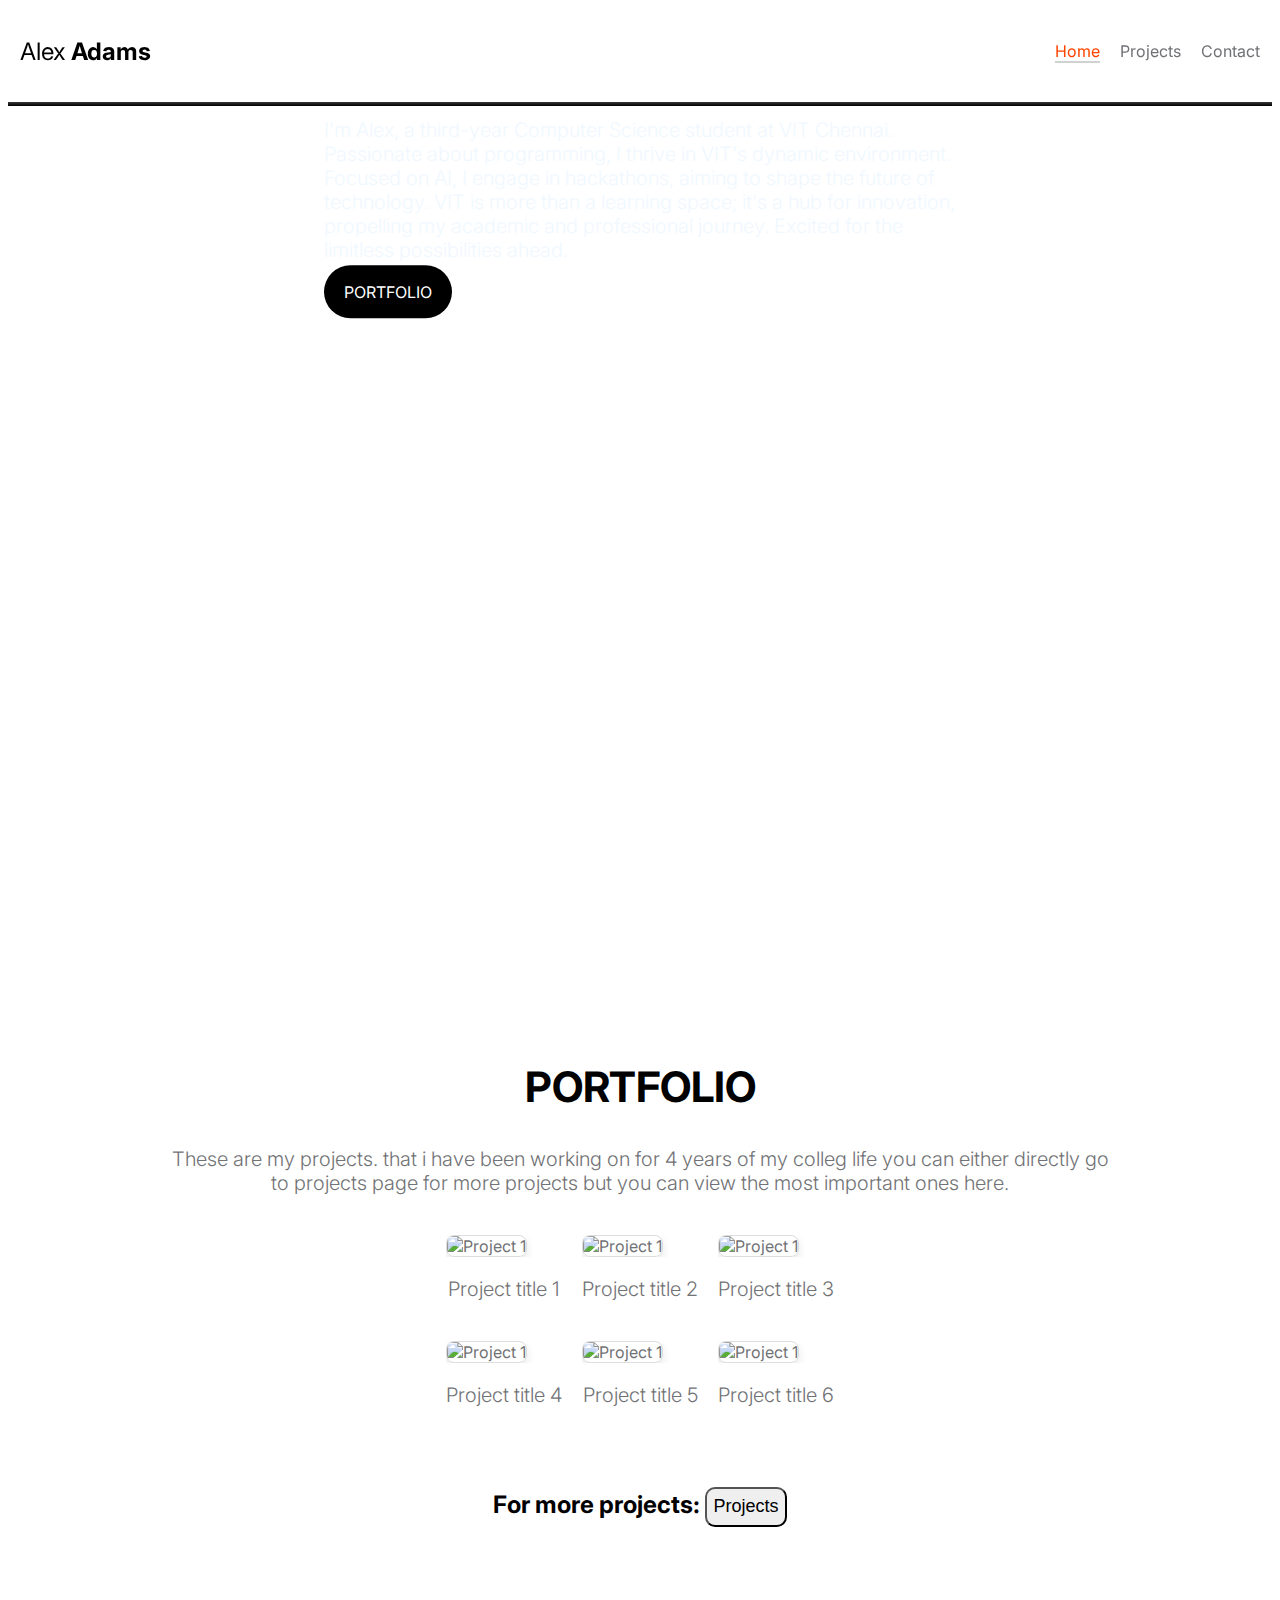
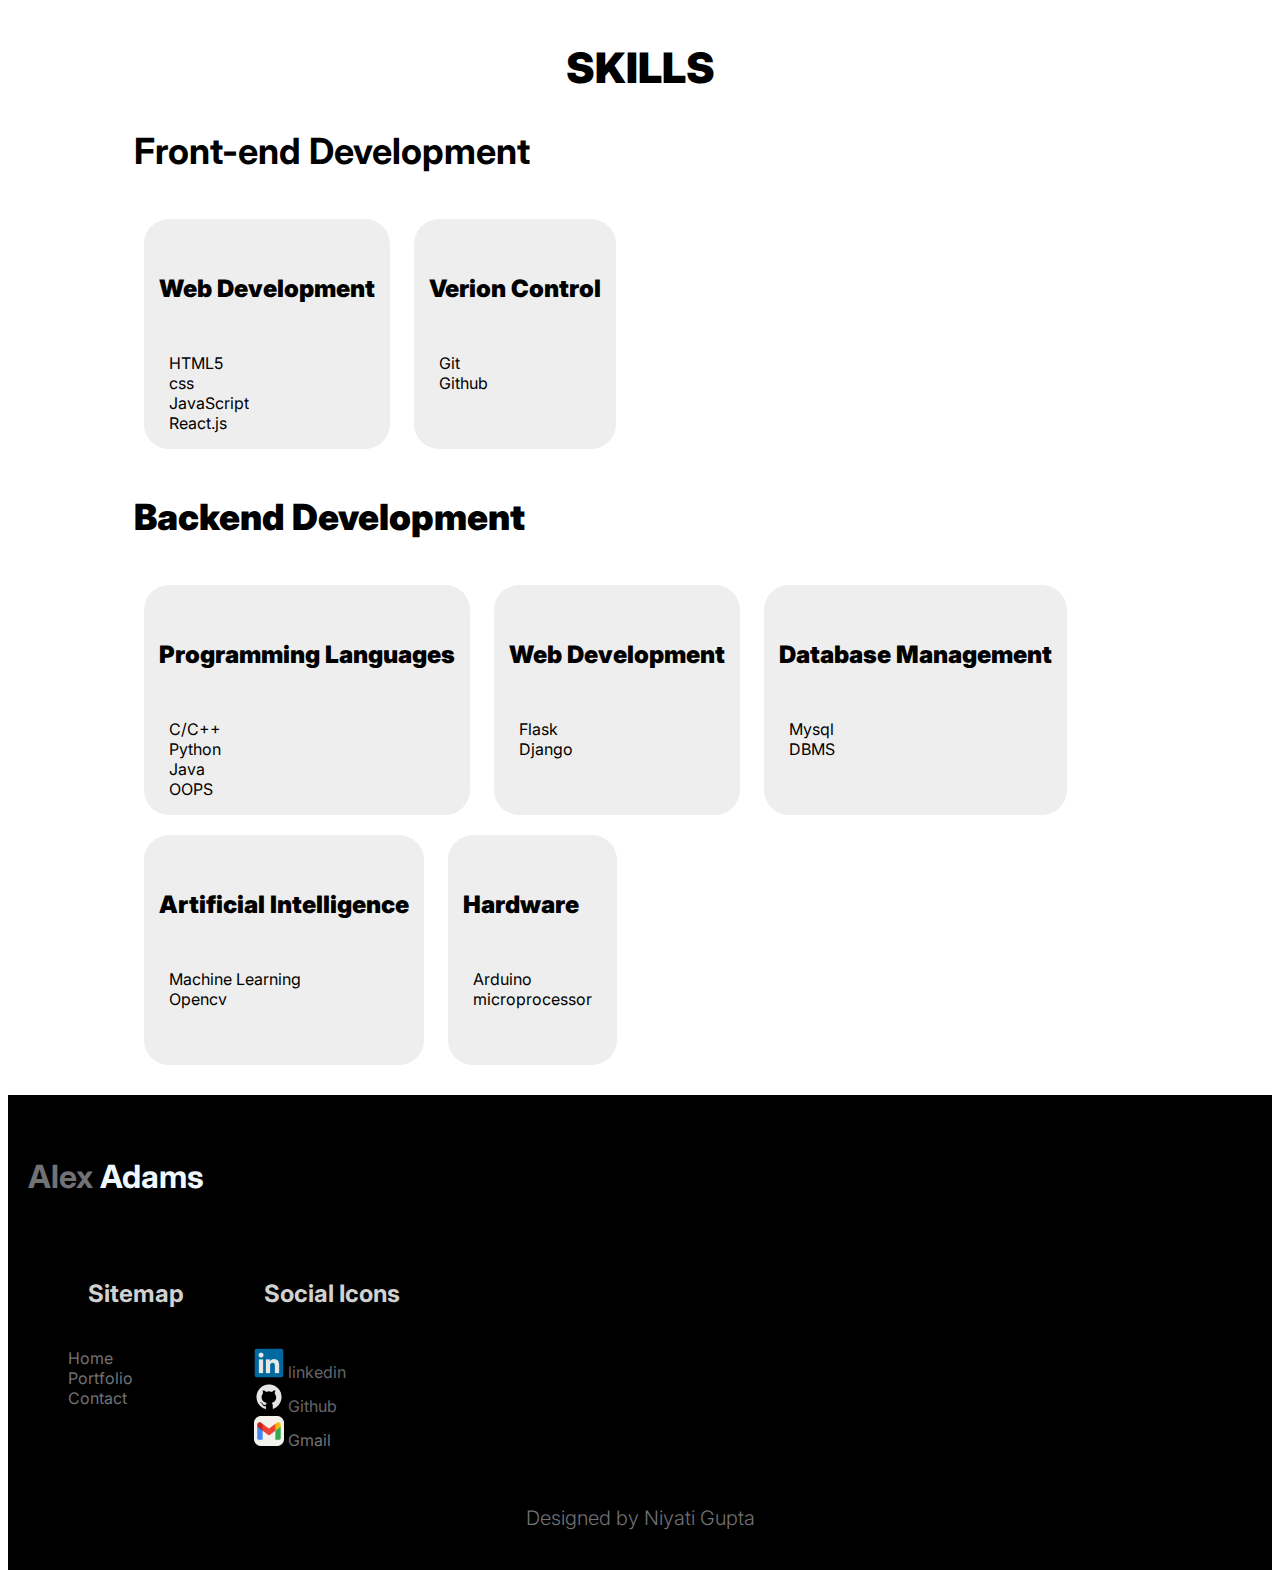
==== index.html @ f6e76a6d "added files" ====
<!doctype html>
<html lang="en">
    <head>
        <meta charset="utf-8">
        <meta name="viewport" content="width=device-width, initial-scale=1">

        <meta name="description" content="">
        <meta name="author" content="">

        <title>Alex Portfolio</title>

        <link rel="preconnect" href="https://fonts.googleapis.com">

        <link rel="preconnect" href="https://fonts.gstatic.com" crossorigin>

        <link href="https://fonts.googleapis.com/css2?family=Inter:wght@100;300;400;700;900&display=swap" rel="stylesheet">

        <link href="css/styles.css" rel="stylesheet">

    </head>
    
    <body>
    
        <main>

            <nav class="navbar navbar-expand-lg">
                <div class="container">
                <div class="name"  style="font-size: x-large;">
                  <a class="navbar-brand" href="index.html">
                    <strong><span>Alex</span></a> Adams</strong>
                  
                </div>

                  <div class="collapse navbar-collapse" id="navbarNav">
                    <ul class="navbar-nav mx-auto">
                      <li class="nav-item">
                        <a class="nav-link active" href="index.html">Home</a>
                      </li>
                      <li class="nav-item">
                        <a class="nav-link" href="projects.html">Projects</a>
                      </li>
                      <li class="nav-item">
                        <a class="nav-link" href="contact.html">Contact</a>
                      </li>
                    </ul>
                  </div>
                </div>
              </nav>

            <section class="main-pic">   
                <div class="pic-custom">
                    <img src="https://images.unsplash.com/photo-1626785774573-4b799315345d?w=500&auto=format&fit=crop&q=60&ixlib=rb-4.0.3&ixid=M3wxMjA3fDB8MHxzZWFyY2h8Mnx8Z3JhcGhpYyUyMGRlc2lnbnxlbnwwfHwwfHx8MA%3D%3D" class="img-fluid" alt="">

                    <div class="pic-bottom">
                        <div class="container">
                            <div class="row">
                                <div class="col-lg-6 col-10">
                                    <h1 class="pic-title">Hi, I am Alex</h1>

                                    <p class="main-text" style="color: aliceblue;"> I'm Alex, a third-year Computer Science student at VIT Chennai. Passionate about programming, I thrive in VIT's dynamic environment. Focused on AI, I engage in hackathons, aiming to shape the future of technology. VIT is more than a learning space; it's a hub for innovation, propelling my academic and professional journey. Excited for the limitless possibilities ahead.</p>

                                    <a href="projects.html" class="btn custom-btn">portfolio</a>
                                </div>
                            </div>
                        </div>
                    </div>
                </div>
            </section>

            
            <section id="projects">
                <div id="section-works" class="section appear clearfix">
                    <div class="container">
        
                        <div class="row mar-bot40">
                            <div class="col-md-offset-3 col-md-6">
                                <div class="section-header">
                                    <h2 class="section-heading">Portfolio</h2>
                                    <p class="project-info">These are my projects. that i have been working on for 4 years of my colleg life you can either directly go <br>to projects page for more projects but you can view the most important ones here. </p>
                                </div>
                            </div>
                        </div>
        
                        <div id="portfolio-container">
                            <div id="portfolio" class="project-container">
                                <div class="project-big-tile">
                                    <div class="project-tile">
                                        <a href="#">
                                        <img src="https://images.unsplash.com/photo-1452860606245-08befc0ff44b?w=500&auto=format&fit=crop&q=60&ixlib=rb-4.0.3&ixid=M3wxMjA3fDB8MHxzZWFyY2h8MTl8fHByb2plY3R8ZW58MHx8MHx8fDA%3D" alt="Project 1">
                                    </a>
                                    </div>
                                    <p class="project-title">Project title 1 </p>
                                </div>

                                <div class="project-big-tile">
                                    <div class="project-tile">
                                        <a href="#">
                                            <img src="https://images.unsplash.com/photo-1522542550221-31fd19575a2d?w=500&auto=format&fit=crop&q=60&ixlib=rb-4.0.3&ixid=M3wxMjA3fDB8MHxzZWFyY2h8MTZ8fHdlYnNpdGV8ZW58MHx8MHx8fDA%3D" alt="Project 1">
                                        </a>
                                    
                                    </div>
                                    <p class="project-title">Project title 2  </p>
                                </div>

                                <div class="project-big-tile">
                                    <div class="project-tile">
                                        <a href="#">
                                        <img src="https://plus.unsplash.com/premium_photo-1679079456083-9f288e224e96?w=500&auto=format&fit=crop&q=60&ixlib=rb-4.0.3&ixid=M3wxMjA3fDB8MHxzZWFyY2h8OXx8d2Vic2l0ZXxlbnwwfHwwfHx8MA%3D%3D" alt="Project 1">
                                    
                                        </a>
                                    </div>
                                    <p class="project-title">Project title 3  </p>
                                </div>

                                <div class="project-big-tile">
                                    <div class="project-tile">
                                        <a href="#">
                                        <img src="https://images.unsplash.com/photo-1573867639040-6dd25fa5f597?w=500&auto=format&fit=crop&q=60&ixlib=rb-4.0.3&ixid=M3wxMjA3fDB8MHxzZWFyY2h8MTh8fHdlYnNpdGV8ZW58MHx8MHx8fDA%3D" alt="Project 1">
                                    </a>
                                    </div>
                                    <p class="project-title">Project title 4 </p>
                                </div>

                                <div class="project-big-tile">
                                    <div class="project-tile">
                                        <a href="#">
                                        <img src="https://images.unsplash.com/photo-1472289065668-ce650ac443d2?w=500&auto=format&fit=crop&q=60&ixlib=rb-4.0.3&ixid=M3wxMjA3fDB8MHxzZWFyY2h8NHx8Z2FtaW5nJTIwd2Vic2l0ZXxlbnwwfHwwfHx8MA%3D%3D" alt="Project 1">
                                    </a>
                                    </div>
                                    <p class="project-title">Project title 5 </p>
                                </div>

                                <div class="project-big-tile">
                                    <div class="project-tile">
                                        <a href="#">
                                        <img src="https://images.unsplash.com/photo-1507120410856-1f35574c3b45?w=500&auto=format&fit=crop&q=60&ixlib=rb-4.0.3&ixid=M3wxMjA3fDB8MHxzZWFyY2h8OHx8Z2FtaW5nJTIwd2Vic2l0ZXxlbnwwfHwwfHx8MA%3D%3D" alt="Project 1">
                                    </a>
                                    </div>
                                    <p class="project-title">Project title 6 </p>
                                </div>

                                
                            </div>
                        </div>

                        <h5 class="projects-page"> For more projects: 
                            <a href="projects.html" class="projects-button"><button>Projects</button> </a>
                        </h5>
        
                    </div>
                </div>
            </section>



            <section id="skills-section">
                <div class="container">
                    <div class="section-title">
                        <h2><b> Skills</b></h2>
                    </div>
                    <div class="break"></div>
                    <h3>Front-end Development</h3>
                    <div class="row">
        
                        <div class="skill-box">
                            <h5><b>Web Development</b></h5>
                            <div class="skill-row">
                                <div class="skill-item">HTML5</div>
                                <div class="skill-item">css</div>
                                <div class="skill-item">JavaScript</div>
                                <div class="skill-item">React.js</div>
                            </div>
                        </div>
                       
        
                        <div class="skill-box">
                            <h5><b>Verion Control</b></h5>
                            <div class="skill-row">
                                <div class="skill-item">Git</div>
                                <div class="skill-item">Github</div>
                            </div>
                        </div>
                    </div>
        
                    
                    <div class="break"></div>
                    <h3><b>Backend Development</b></h3>
                    <div class="row">
        
                        <div class="skill-box">
                            <h5><b>Programming Languages</b></h5>
                            <div class="skill-row">
                                <div class="skill-item">C/C++</div>
                                <div class="skill-item">Python</div>
                                <div class="skill-item">Java</div>
                                <div class="skill-item">OOPS</div>
                            </div>
                        </div>
        
                        <div class="skill-box">
                            <h5><b>Web Development</b></h5>
                            <div class="skill-row">
                                <div class="skill-item">Flask</div>
                                <div class="skill-item">Django</div>
                            </div>
                        </div>
        
                        <div class="skill-box">
                            <h5><b>Database Management</b></h5>
                            <div class="skill-row">
                                <div class="skill-item">Mysql</div>
                                <div class="skill-item">DBMS</div>
                            </div>
                        </div>	

                        <div class="skill-box">
                            <h5><b>Artificial Intelligence</b></h5>
                            <div class="skill-row">
                                <div class="skill-item">Machine Learning</div>
                                <div class="skill-item">Opencv</div>
                            </div>
                        </div>	

                        <div class="skill-box">
                            <h5><b>Hardware</b></h5>
                            <div class="skill-row">
                                <div class="skill-item">Arduino</div>
                                <div class="skill-item">microprocessor </div>
                            </div>
                        </div>	

                    </div>

                    
        
    
            </section>

        </main>

        <footer id="main-footer">
            
            <h4 class="design-name" style="color: aliceblue;"><a href="index.html">Alex</a> Adams</h4>
                    
            <div id="footer">
                
                <div class="c1">
                    
                    <div class="sitemap">

                        <ul class="items" style="list-style: none;">
                            <h5 class="name">Sitemap</h5>
                            <li class="footer-item"><a href="index.html" class="footer-menu-link">Home</a></li>

                            <li class="footer-item"><a href="projects.html" class="footer-menu-link">Portfolio</a></li>

                            <li class="footer-item"><a href="contact.html" class="footer-menu-link">Contact</a></li>
                        </ul>

                    </div>

                    <div class="links">
                        <ul class="icons">
                            <h5 class="name">Social Icons</h5>

                            <li><a href="https://www.linkedin.com/in/niyati-gupta-951a6a243/" class="linkedin">
                                <img src="images/devicon_linkedin.png" alt="linkedin">  linkedin
                                </a></li>

                            <li><a href="https://github.com/Elysian4" class="github">
                                <img src="images/Frame 7.png" alt="github">  Github
                            </a></li>

                            <li><a href="mailto:niyati.4gupta@gmail.com" class="gmail">
                                <img src="images/skill-icons_gmail-light.png" alt="gmail">  Gmail
                            </a></li>
                        </ul>

                    </div>

                </div>

                

            </div>
            <div class="c2">

                <div class="design">
                    <p class="design-by">Designed by <a href="https://niyati-portfolio4.netlify.app/" target="_blank">Niyati Gupta</a></p>
                </div>

            </div>
        </footer>

        <script src="js/custom.js"></script>

    </body>
</html>
---- css/styles.css ----
/*---------------------------------------
  CUSTOM PROPERTIES ( VARIABLES )             
-----------------------------------------*/
:root {
  --white-color:                #FFFFFF;
  --primary-color:              #FF4400;
  --section-bg-color:           #f0f8ff;
  --dark-color:                 #000000;
  --grey-color:                 #d0d1d1;
  --p-color:                    #717275;

  --body-font-family:           'Inter', sans-serif;

  --h5-font-size:               24px;
  --p-font-size:                20px;
  --copyright-text-font-size:   16px;
  --product-link-font-size:     14px;
  --custom-link-font-size:      12px;

  --font-weight-thin:           100;
  --font-weight-light:          300;
  --font-weight-normal:         400;
  --font-weight-bold:           700;
  --font-weight-black:          900;
}

body,
html {
  height: 100%;
}

html {
  scroll-behavior: smooth;
}

@media screen and (prefers-reduced-motion: reduce) {
  html {
    scroll-behavior: auto;
  }
}

body {
    background: var(--white-color);
    font-family: var(--body-font-family);    
    position: relative;
}

/*---------------------------------------
  TYPOGRAPHY               
-----------------------------------------*/

h2,
h3,
h4,
h5,
h6 {
  color: var(--dark-color);
  line-height: inherit;
}

h1,
h2,
h3,
h4,
h5,
h6 {
  font-weight: var(--font-weight-bold);
}

h1,
h2 {
  font-weight: var(--font-weight-black);
}

h1 {
  font-size: 64px;
  line-height: normal;
}

h2 {
  font-size: 42px;
}

h3 {
  font-size: 36px;
}

h4 {
  font-size: 32px;
}

h5 {
  font-size: 24px;
}

h6 {
  font-size: 20px;
}

p {
  color: var(--p-color);
  font-size: var(--p-font-size);
  font-weight: var(--font-weight-light);
}

a, 
button {
  touch-action: manipulation;
  transition: all 0.3s;
}

a {
  color: var(--p-color);
  text-decoration: none;
}

a:hover {
  color: var(--primary-color);
}

.text-primary {
  color: var(--primary-color) !important;
}

::selection {
  background: var(--primary-color);
  color: var(--white-color);
}


/*---------------------------------------
  CUSTOM BUTTON & ICON              
-----------------------------------------*/
.custom-btn {
  background: var(--dark-color);
  border-radius: 50px;
  color: var(--white-color);
  font-size: var(--copyright-text-font-size);
  text-transform: uppercase;
  padding: 16.50px 20px;
}


.custom-btn:hover,
.main-pic .custom-btn:hover {
  background: var(--primary-color);
  color: var(--white-color);
}


/*---------------------------------------
  DIV SEPARATOR               
-----------------------------------------*/
.div-separator {
  position: relative;
}

.div-separator::before {
  content: "";
  height: 1px;
  background: var(--grey-color);
  display: block;
  width: 100%;
}

.div-separator span {
  position: absolute;
  top: 50%;
  margin-left: -22.5px;
  left: 50%;
  text-align: center;
  background: var(--white-color);
  margin-top: -11px;
  color: var(--dark-color);
  font-weight: var(--font-weight-bold);
  font-size: 14px;
  width: 35px;
  text-transform: uppercase;
}

/*---------------------------------------
  FULL IMAGE               
-----------------------------------------*/
.full-image-img {
  display: block;
  position: absolute;
  z-index: -1;
  right: 0;
  width: 100%;
  bottom: -120px;
  min-width: 650px;
}

@media (min-width: 1600px) {
  .full-image-img {
    bottom: -200px;
  }
}

/*---------------------------------------
  NAVIGATION               
-----------------------------------------*/

.navbar {
  background: var(--white-color);
  position: fixed;
  top: 0;
  right: 0;
  left: 0;
  padding: 25px 0;
  z-index: 2;
  will-change: transform;
  transition: transform 300ms linear;
}

.navbar .container {
  display: flex;
  justify-content: space-between;
  align-items: center;
}

.navbar-brand {
  color: var(--dark-color);
  font-size: 24px;
  font-weight: var(--font-weight-light);
  margin: 0;
  padding: 0;
}

.navbar-nav {
  list-style: none;
  padding: 0;
  display: flex;
  justify-content: center;
  align-items: center;
}

.navbar-nav .nav-item {
  margin-right: 20px;
}

.navbar-nav .nav-link {
  color: var(--p-color);
  font-size: 16px;
  position: relative;
  text-decoration: none;
}

.navbar-nav .nav-link::after {
  position: absolute;
  top: 100%;
  left: 0;
  width: 100%;
  height: 2px;
  background: var(--grey-color);
  content: '';
  opacity: 0;
  transition: opacity 0.3s, transform 0.3s;
  transform: translateY(10px);
}

.navbar-nav .nav-link.active::after, 
.navbar-nav .nav-link:hover::after {
  opacity: 1;
  transform: translateY(0px);
}

.navbar-nav .nav-link.active,
.navbar-nav .nav-link:hover {
  color: var(--primary-color);
}

@media (max-width: 768px) {
  .navbar {
      padding: 20px 0;
  }

  .navbar-nav {
      flex-direction: column;
      align-items: center;
      text-align: center;
  }

  .navbar-nav .nav-item {
      margin-right: 0;
      margin-bottom: 10px;
  }
}

.name{
  padding-left: 20px;
}


/*---------------------------------------
  SITE HEADER              
-----------------------------------------*/
.site-header {
  background-color: var(--section-bg-color);
  position: relative;
  overflow: hidden;
  margin-top: 86px;
}

.site-header.section-padding {
  padding-top: 7rem;
  padding-bottom: 7rem;
}

.site-header.section-padding-img {
  padding-top: 10rem;
  padding-bottom: 10rem;
}

.header-image {
  position: absolute;
  top: 0;
  right: 0;
  width: 50%;
  height: 100%;
  object-fit: cover;
}

.main-text{
  margin-bottom: 20px;

}

/*---------------------------------------
  Main picture             
-----------------------------------------*/
@media (min-width: 992px) {
  .main-pic {
    height: 100vh;
  }
}

.main-pic {
  margin-top: 86px;
}

.pic-title {
  color: var(--white-color);
}

.pic-custom {
  position: relative;
}

.pic-custom img {
  width: 100%;
  object-fit: cover;
}

.pic-bottom {
  background: linear-gradient(to top, var(--dark-color), transparent 90%);
  position: absolute;
  z-index: 2;
  bottom: 0;
  right: 0;
  left: 0;
  width: 100%;
  height: 100%;
}

.pic-bottom .container {
  position: absolute;
  top: 40%;
  left: 50%;
  transform: translate(-50%, -40%);
}



/*---------------------------------------
  SECTION               
-----------------------------------------*/
section {
  content-visibility: auto;
  contain-intrinsic-size: 700px;
}

.section-padding {
  padding-top: 7rem;
  padding-bottom: 7rem;
}

.featured {
  background: var(--section-bg-color);
}


/*---------------------------------------
  CONTACT              
-----------------------------------------*/
.contact-info {
  padding: 40px;
}

.contact-form .form-control {
  border-color: var(--grey-color);
  font-weight: var(--font-weight-normal);
}

.form-floating>label {
  color: var(--grey-color);
  font-weight: var(--font-weight-normal);
}

.contact-form button[type='submit'] {
  background: var(--dark-color);
  border: none;
  border-radius: 100px;
  color: var(--white-color);
  font-weight: var(--font-weight-bold);
  text-transform: uppercase;
  padding: 16px;
}

.contact-form button[type='submit']:hover {
  background: var(--primary-color);
}


/*---------------------------------------
  RESPONSIVE STYLES               
-----------------------------------------*/
@media screen and (max-width: 1200px) {
  h1 {
    font-size: 62px;
  }
}

@media screen and (max-width: 991px) {
  h1 {
    font-size: 42px;
    margin-bottom: 0;
  }

  h2 {
    font-size: 36px;
  }

  h3 {
    font-size: 32px;
  }

  h4 {
    font-size: 28px;
  }

  h5 {
    font-size: 24px;
  }

  h6 {
    font-size: 20px;
  }

  .lead {
    font-size: 16px;
  }

  .navbar-expand-lg .navbar-nav .nav-link {
    margin-top: 1rem;
  }

  .site-header {
    background-position: bottom;
  }

  #cart-modal .modal-header .btn-close {
    margin: 22px 14px;
  }

  .custom-btn {
    font-size: 14px;
    padding: 13.5px 20px;
  }

  .main-pic .custom-btn {
    padding-right: 27px;
    padding-left: 27px;
  }

  .social-login,
  .div-separator {
    width: 75% !important;
  }

  #cart-modal .modal-footer .row {
    width: 100% !important;
  }

  .site-header.section-padding,
  .section-padding {
    padding-top: 4rem;
    padding-bottom: 4rem;
  }

  .site-header-image.section-padding {
    padding-bottom: 0;
  }

  .header-info {
    padding-top: 50px;
    padding-bottom: 100px;
  }

  .header-image {
    position: relative;
    top: auto;
    bottom: 0;
    left: 0;
    width: auto;
    height: auto;
  }


  .modal-header {
    padding-top: 6rem;
    padding-bottom: 2rem;
  }

  .modal-body {
    padding: 2rem;
  }

  #cart-modal .modal-footer {
    padding-right: 0;
    padding-left: 0;
  }

  #cart-modal .modal-body {
    padding: 4rem 2rem 2rem 2rem;
  }

  .full-image-img {
    bottom: 0;
  }
}





/* ------------------------------------------------------------------------------------------------------------- */

.section-header {
  text-align: center;
}

.section-header h2.section-heading {
  text-transform: uppercase;
  font-weight: 700;
}

#projects{
  padding: 40px 0;
}

#portfolio-container {
  display: flex;
  justify-content: center;
  align-items: center;
}

#portfolio {
  display: grid;
  grid-template-columns: repeat(3, 1fr); 
  gap: 20px; 
  max-width: 70vw; 
  padding-bottom: 20px;
}

.project-container img {
  width: 100%;
  height: auto;
  border: 1px solid #ddd;
  border-radius: 8px;
  box-shadow: 0 4px 8px rgba(0, 0, 0, 0.1);
  transition: transform 0.3s ease-out;
}

.project-tile {
  overflow: hidden;
  position: relative;
  transition: transform 0.3s ease-in-out;
}

.project-tile:hover {
  transform: scale(1.06);
}

.project-title{
  text-align: center;
}

.project-info{
  padding-bottom: 20px;
}

.projects-page{
  text-align: center;
}

.projects-button button{
  height: 40px;
  font-size: large;
  border-radius: 10px;
  transition: transform 0.2s ease-in-out;
}

.projects-button button:hover{
  opacity: 80%;
}





/* ------------------SKILLS -----------------*/
/* ----------------------------------------- */


.section-title {
  text-align: center;
  text-transform: uppercase;
  font-weight: 300;
  margin-bottom: 20px;
}

.skill-box {
  display: inline-block;
  margin: 10px;
  vertical-align: top; 
  height: 200px ;
}

@media only screen and (max-width: 767px) {
  .skill-box {
      display: block;
      margin-right: 0;
      margin-bottom: 20px;
  }
}

#skills-section {
  display: flex;
  justify-content: center;
  align-items: center;
  min-height: 100vh; 
  margin-bottom: 20px;
}

#skills-section .container {
  width: 80%;
  max-width: 1200px;
}

.skill-box{
  border-radius: 25px;
  background-color: #eeeeee;
  padding: 15px;
  overflow: auto;
  
}

.skill-row{
  display: inline-block;
  margin: 10px;
  vertical-align: top; 
}

.section-title {
  text-align: center;
}

.section-title {
  text-transform: uppercase;
  font-weight: 300;
}





/*---------------- FOOTER------------------ */
/* ---------------------------------------- */
#main-footer {
  background-color: #000;
  padding: 20px; 
  margin: 0;
}

#footer {
  display: flex;
  flex-wrap: wrap; 
  justify-content: space-between;
}

.c1 {
  display: flex;
  flex-wrap: wrap;
}

.sitemap, .links {
  margin-bottom: 20px; 
  margin-right: 20px;
}

.c2 {
  text-align: center;
  margin-top: 20px; 
}

#footer .name {
  color: #d0d1d1;
}

@media only screen and (max-width: 768px) {
  .c1 {
      flex-direction: column; 
  }

  .sitemap, .links {
      margin-right: 0; 
  }
}


.linkedin,
.github,
.gmail{
  margin-left: 10px;
  transform: transform 0.2s ease-in-out;
}

.linkedin,
.github,
.gmail:hover{
  opacity: 90%;
  transform: scale(1.08);
}
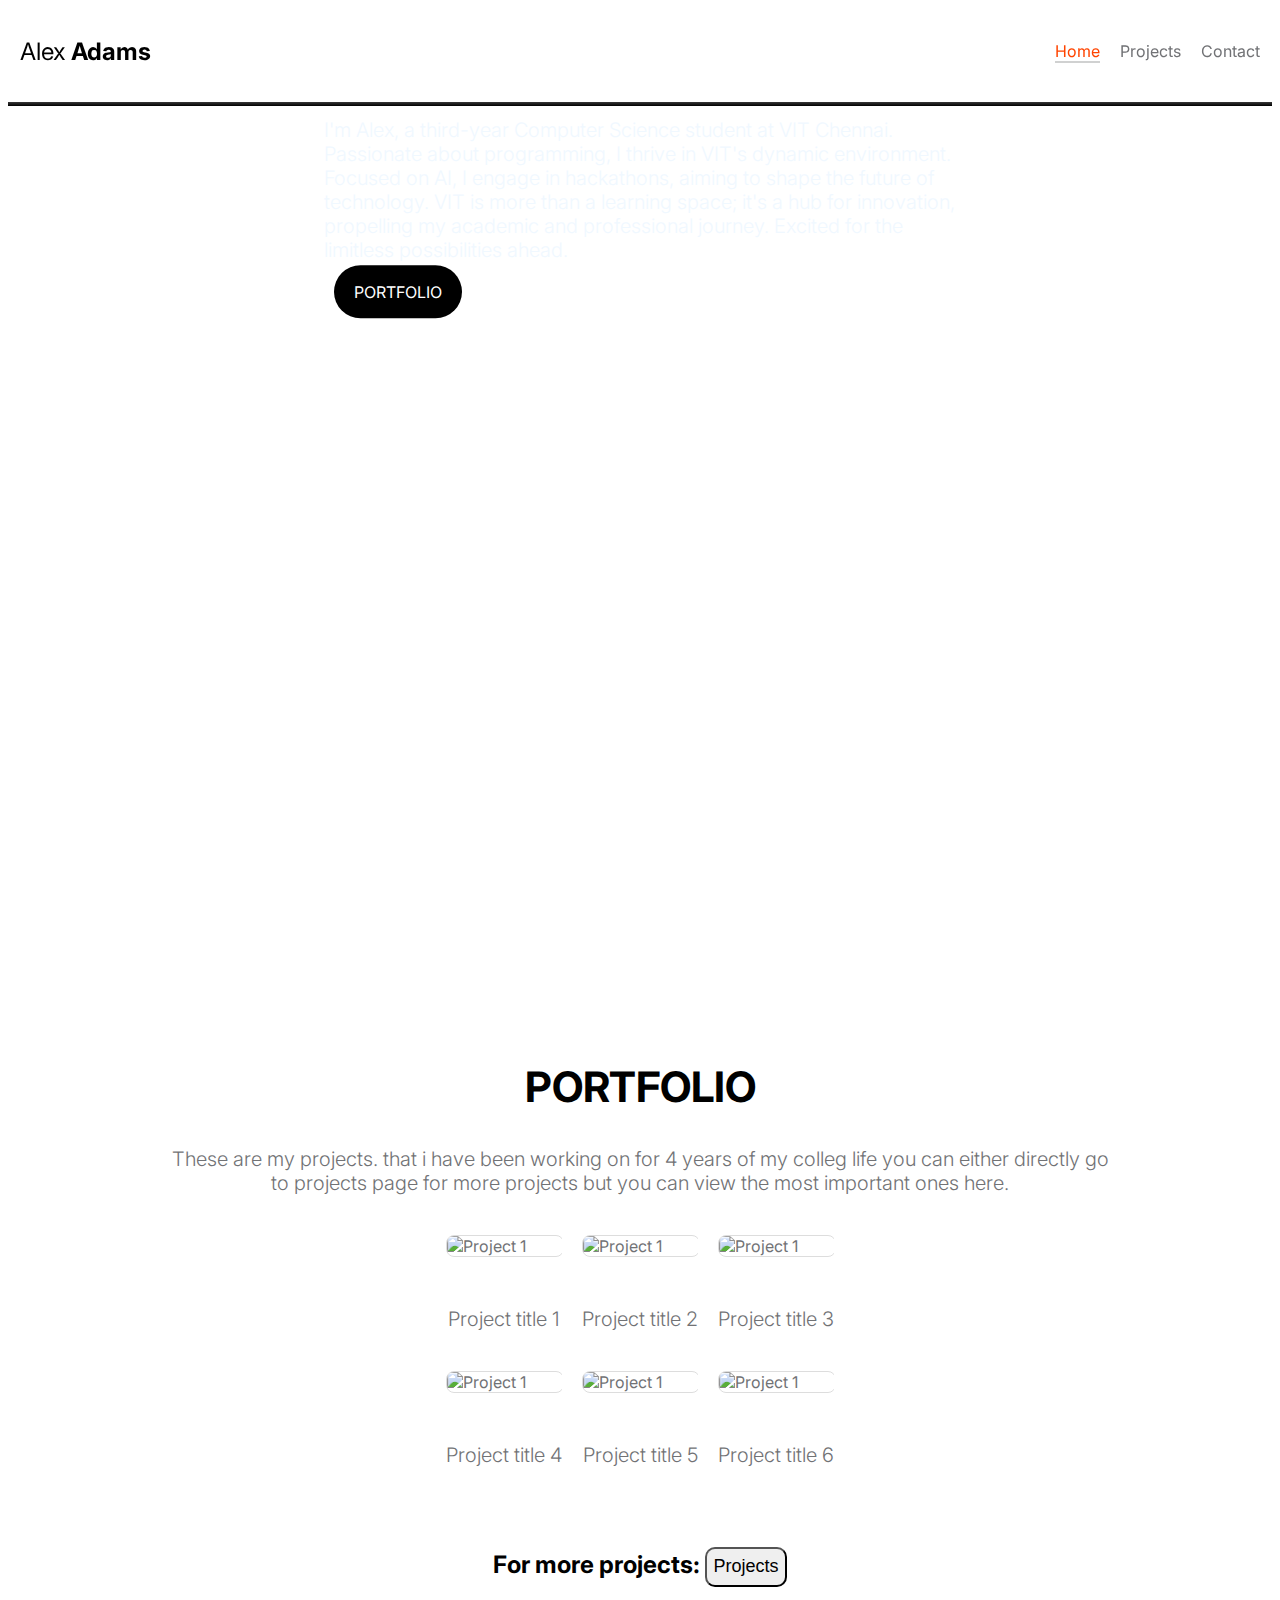
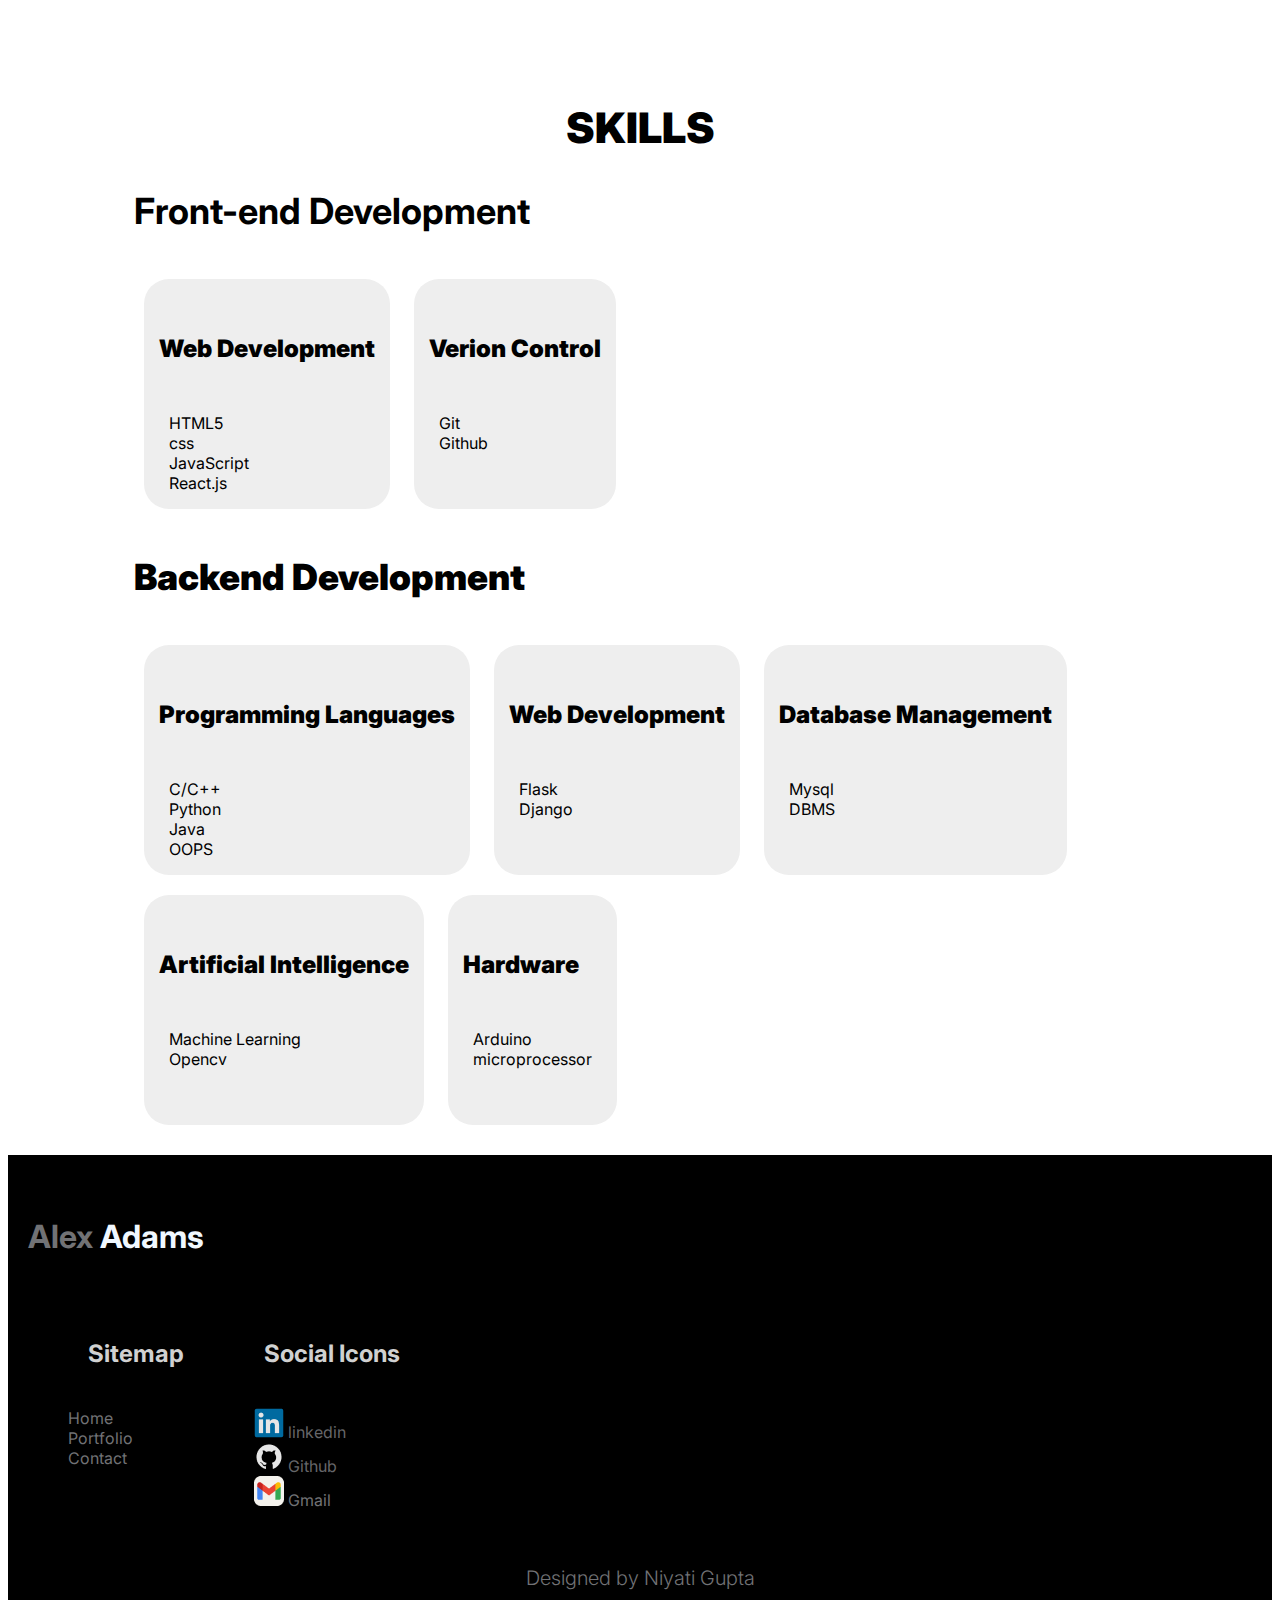
==== commit 6c40af61: "made changes to project page" ====
--- a/index.html
+++ b/index.html
@@ -85,7 +85,7 @@
                             <div id="portfolio" class="project-container">
                                 <div class="project-big-tile">
                                     <div class="project-tile">
-                                        <a href="#">
+                                        <a href="projects.html">
                                         <img src="https://images.unsplash.com/photo-1452860606245-08befc0ff44b?w=500&auto=format&fit=crop&q=60&ixlib=rb-4.0.3&ixid=M3wxMjA3fDB8MHxzZWFyY2h8MTl8fHByb2plY3R8ZW58MHx8MHx8fDA%3D" alt="Project 1">
                                     </a>
                                     </div>
@@ -94,7 +94,7 @@
 
                                 <div class="project-big-tile">
                                     <div class="project-tile">
-                                        <a href="#">
+                                        <a href="projects.html">
                                             <img src="https://images.unsplash.com/photo-1522542550221-31fd19575a2d?w=500&auto=format&fit=crop&q=60&ixlib=rb-4.0.3&ixid=M3wxMjA3fDB8MHxzZWFyY2h8MTZ8fHdlYnNpdGV8ZW58MHx8MHx8fDA%3D" alt="Project 1">
                                         </a>
                                     
@@ -104,7 +104,7 @@
 
                                 <div class="project-big-tile">
                                     <div class="project-tile">
-                                        <a href="#">
+                                        <a href="projects.html">
                                         <img src="https://plus.unsplash.com/premium_photo-1679079456083-9f288e224e96?w=500&auto=format&fit=crop&q=60&ixlib=rb-4.0.3&ixid=M3wxMjA3fDB8MHxzZWFyY2h8OXx8d2Vic2l0ZXxlbnwwfHwwfHx8MA%3D%3D" alt="Project 1">
                                     
                                         </a>
@@ -114,7 +114,7 @@
 
                                 <div class="project-big-tile">
                                     <div class="project-tile">
-                                        <a href="#">
+                                        <a href="projects.html">
                                         <img src="https://images.unsplash.com/photo-1573867639040-6dd25fa5f597?w=500&auto=format&fit=crop&q=60&ixlib=rb-4.0.3&ixid=M3wxMjA3fDB8MHxzZWFyY2h8MTh8fHdlYnNpdGV8ZW58MHx8MHx8fDA%3D" alt="Project 1">
                                     </a>
                                     </div>
@@ -123,7 +123,7 @@
 
                                 <div class="project-big-tile">
                                     <div class="project-tile">
-                                        <a href="#">
+                                        <a href="projects.html">
                                         <img src="https://images.unsplash.com/photo-1472289065668-ce650ac443d2?w=500&auto=format&fit=crop&q=60&ixlib=rb-4.0.3&ixid=M3wxMjA3fDB8MHxzZWFyY2h8NHx8Z2FtaW5nJTIwd2Vic2l0ZXxlbnwwfHwwfHx8MA%3D%3D" alt="Project 1">
                                     </a>
                                     </div>
@@ -132,7 +132,7 @@
 
                                 <div class="project-big-tile">
                                     <div class="project-tile">
-                                        <a href="#">
+                                        <a href="projects.html">
                                         <img src="https://images.unsplash.com/photo-1507120410856-1f35574c3b45?w=500&auto=format&fit=crop&q=60&ixlib=rb-4.0.3&ixid=M3wxMjA3fDB8MHxzZWFyY2h8OHx8Z2FtaW5nJTIwd2Vic2l0ZXxlbnwwfHwwfHx8MA%3D%3D" alt="Project 1">
                                     </a>
                                     </div>
--- a/css/styles.css
+++ b/css/styles.css
@@ -138,6 +138,7 @@
   font-size: var(--copyright-text-font-size);
   text-transform: uppercase;
   padding: 16.50px 20px;
+  margin: 10px;
 }
 
 
@@ -578,18 +579,23 @@
   height: auto;
   border: 1px solid #ddd;
   border-radius: 8px;
-  box-shadow: 0 4px 8px rgba(0, 0, 0, 0.1);
+  /* box-shadow: 0 4px 8px rgba(0, 0, 0, 0.1); */
   transition: transform 0.3s ease-out;
+  display: flex;
 }
 
 .project-tile {
   overflow: hidden;
   position: relative;
+  border-radius: 0 0 10px 10px;
   transition: transform 0.3s ease-in-out;
-}
-
-.project-tile:hover {
+  padding-bottom: 30px;
+}
+
+.project-tile:hover{
+  background-color: #f8f8f8;
   transform: scale(1.06);
+  box-shadow: 0 4px 8px rgba(0, 0, 0, 0.1);
 }
 
 .project-title{
@@ -613,6 +619,22 @@
 
 .projects-button button:hover{
   opacity: 80%;
+}
+
+.project-box{
+  transition: transform 0.3s ease-in-out;
+}
+
+.project-desc{
+  display: none;
+  margin: 15px;
+}
+
+.buttons{
+  margin: 25px;
+  align-items: center;
+  justify-content: center;
+  display: flex;
 }
 
 
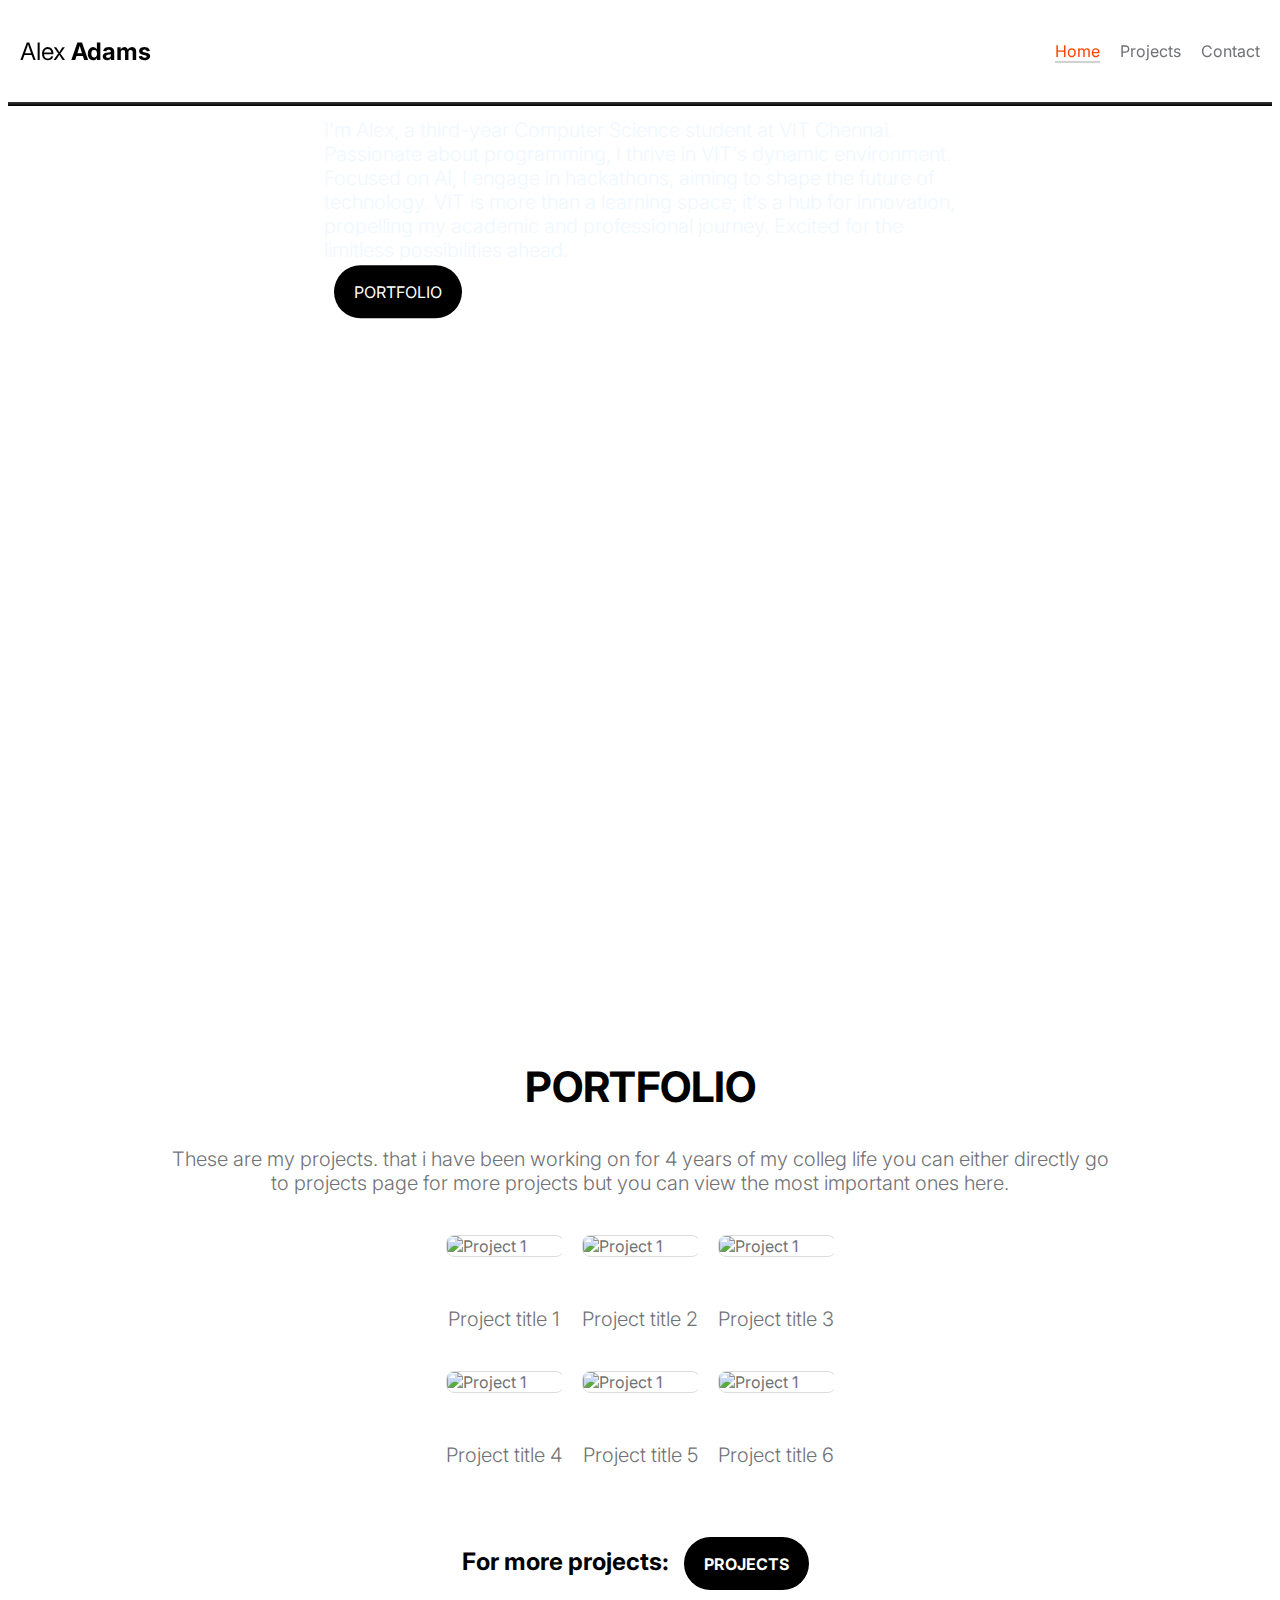
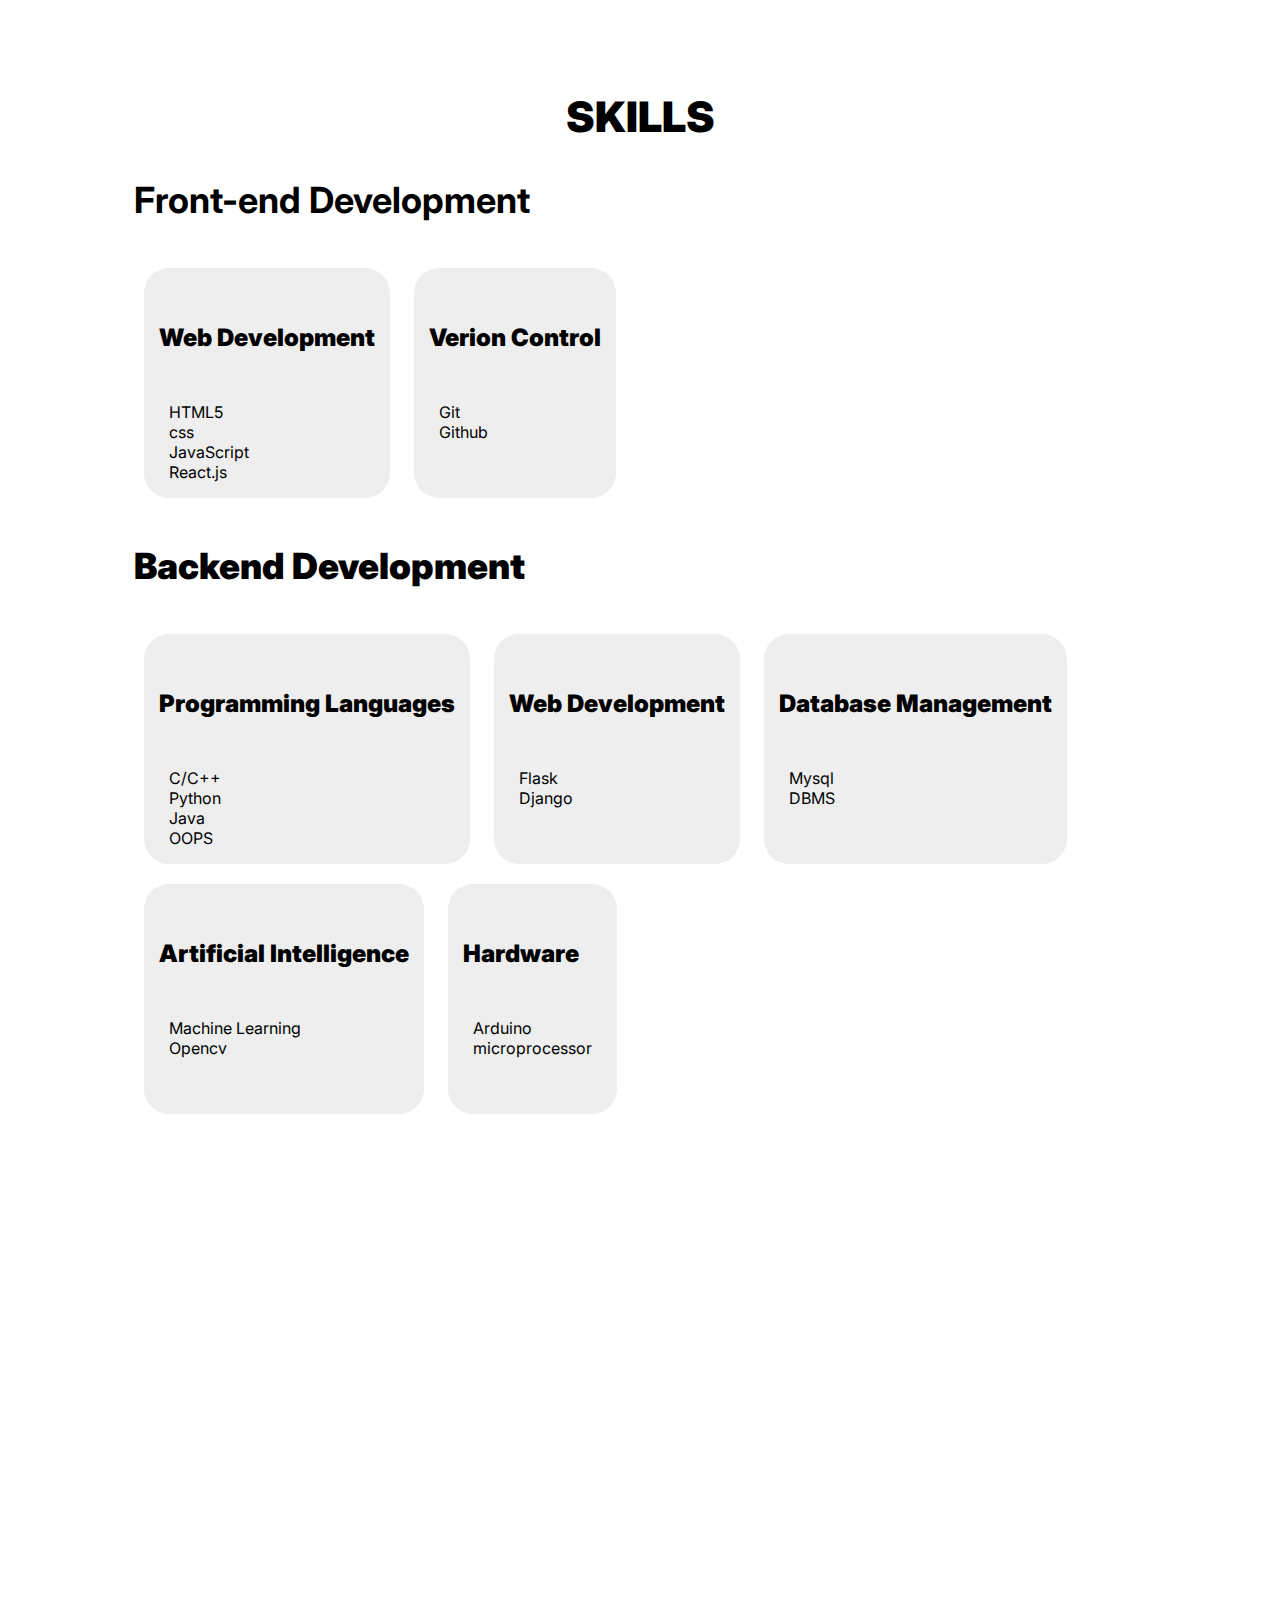
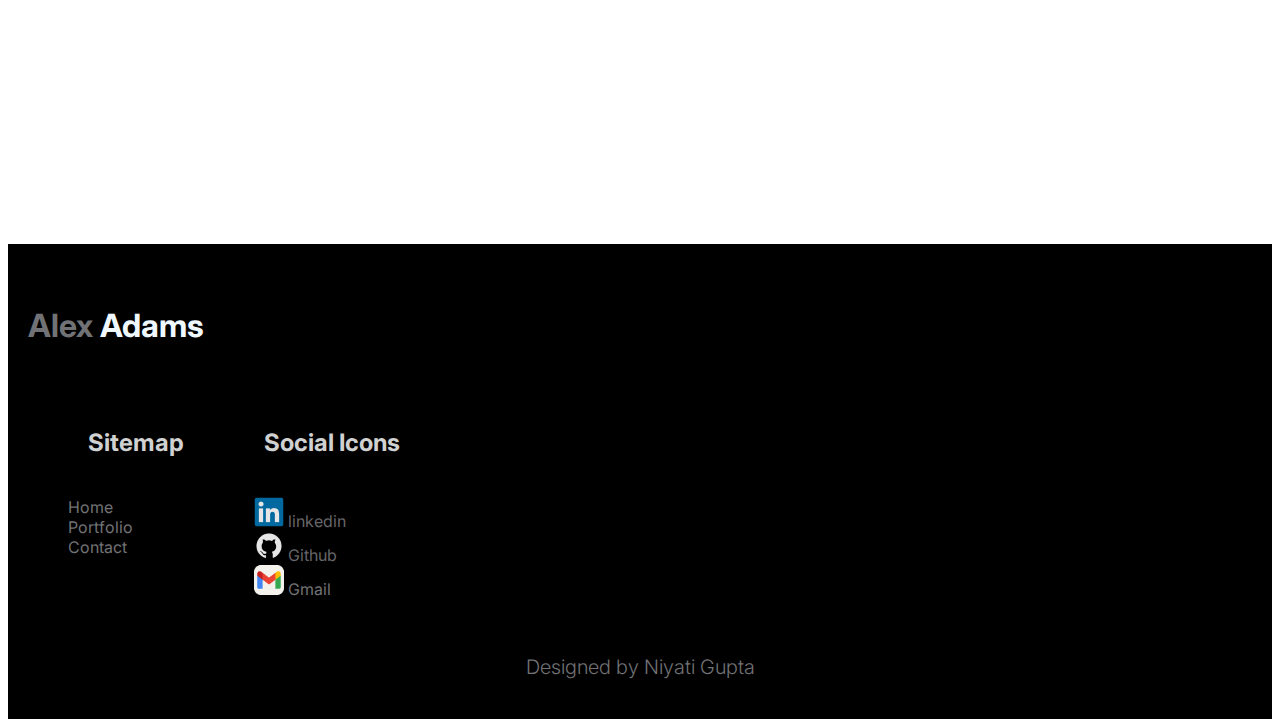
==== commit 5e74b6d2: "added section for contact page" ====
--- a/index.html
+++ b/index.html
@@ -144,7 +144,7 @@
                         </div>
 
                         <h5 class="projects-page"> For more projects: 
-                            <a href="projects.html" class="projects-button"><button>Projects</button> </a>
+                            <a href="projects.html" class="btn custom-btn">Projects</a>
                         </h5>
         
                     </div>
@@ -234,6 +234,14 @@
                     
         
     
+            </section>
+
+
+            <section id="contact-section">
+                <h5 class="projects-page"> Give your feedback: 
+                    <a href="contact.html" class="btn custom-btn">Contact</a>
+                </h5>
+
             </section>
 
         </main>
--- a/css/styles.css
+++ b/css/styles.css
@@ -637,7 +637,21 @@
   display: flex;
 }
 
-
+@media only screen and (max-width: 768px) {
+  #portfolio {
+    grid-template-columns: 1fr;
+    max-width: 100%; 
+  }
+
+  .project-container img {
+    width: 100%;
+    height: auto;
+  }
+
+  .project-tile {
+    border-radius: 8px;
+  }
+}
 
 
 
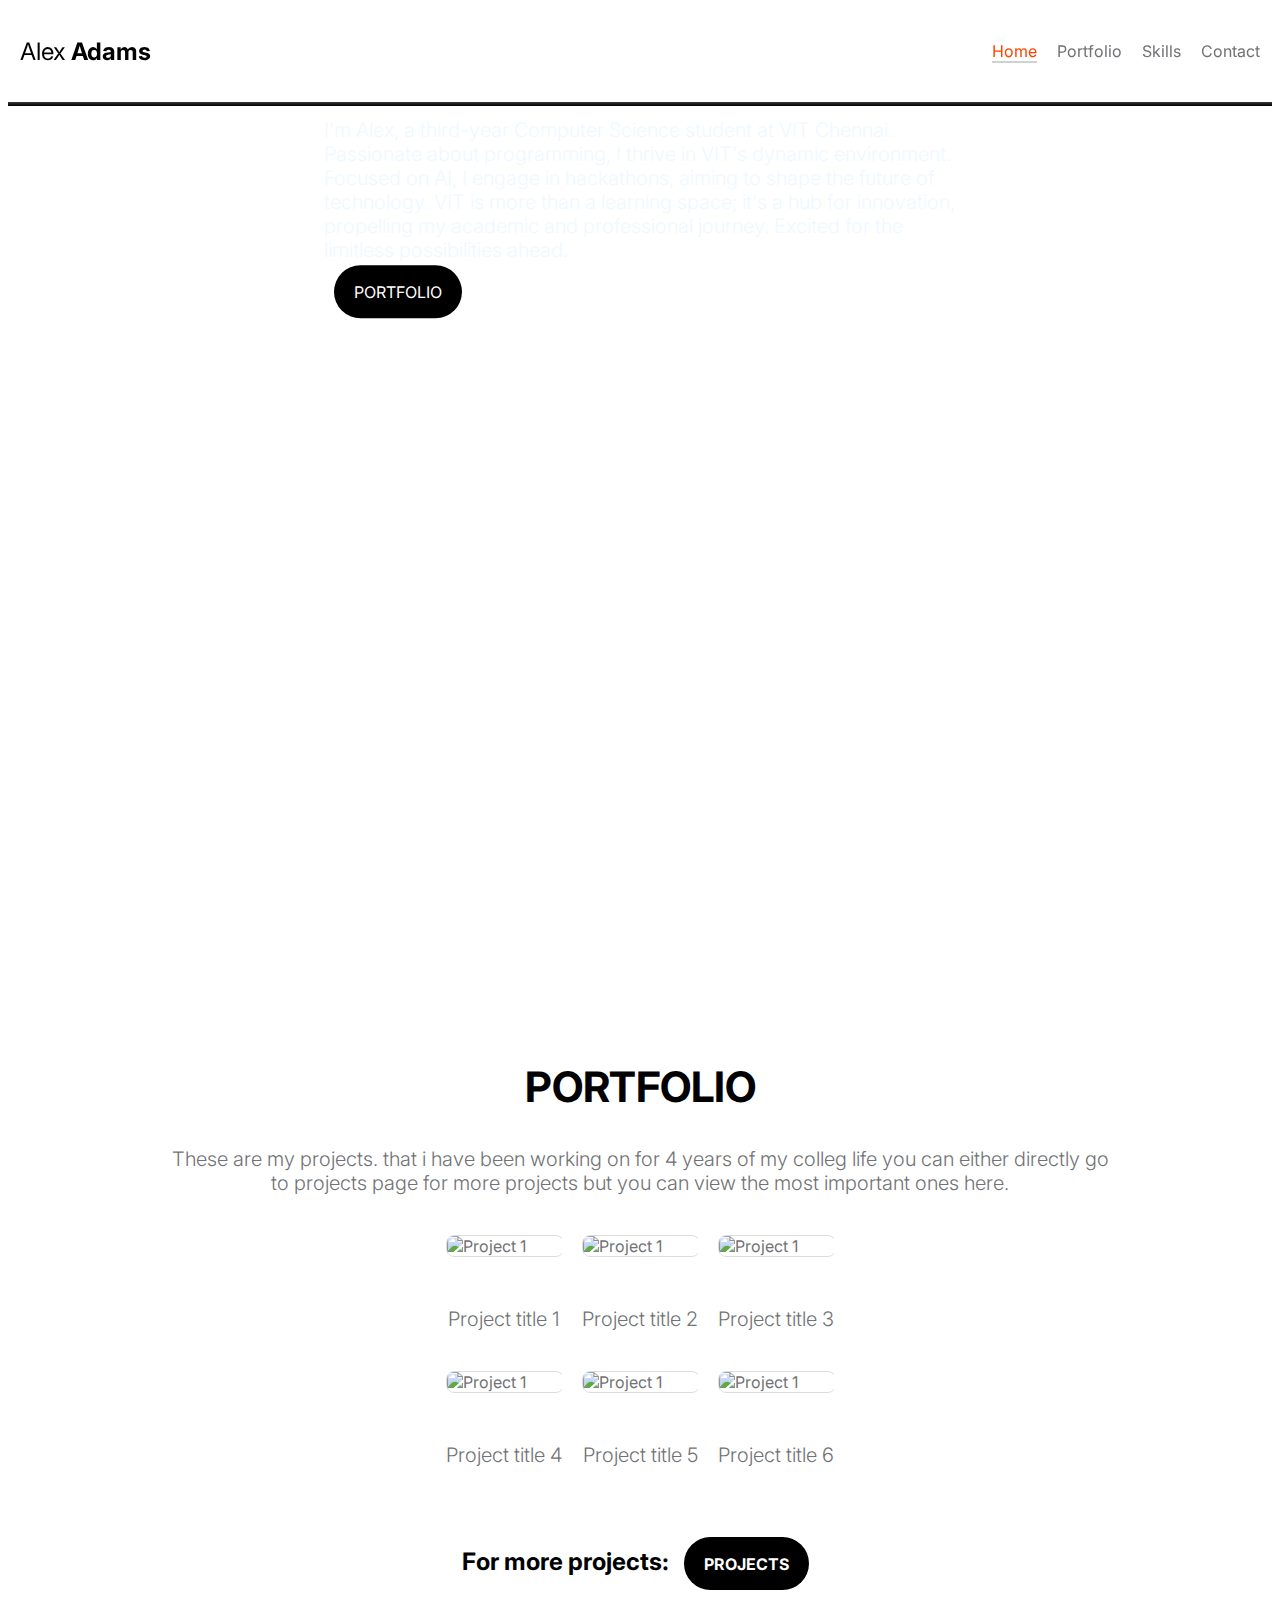
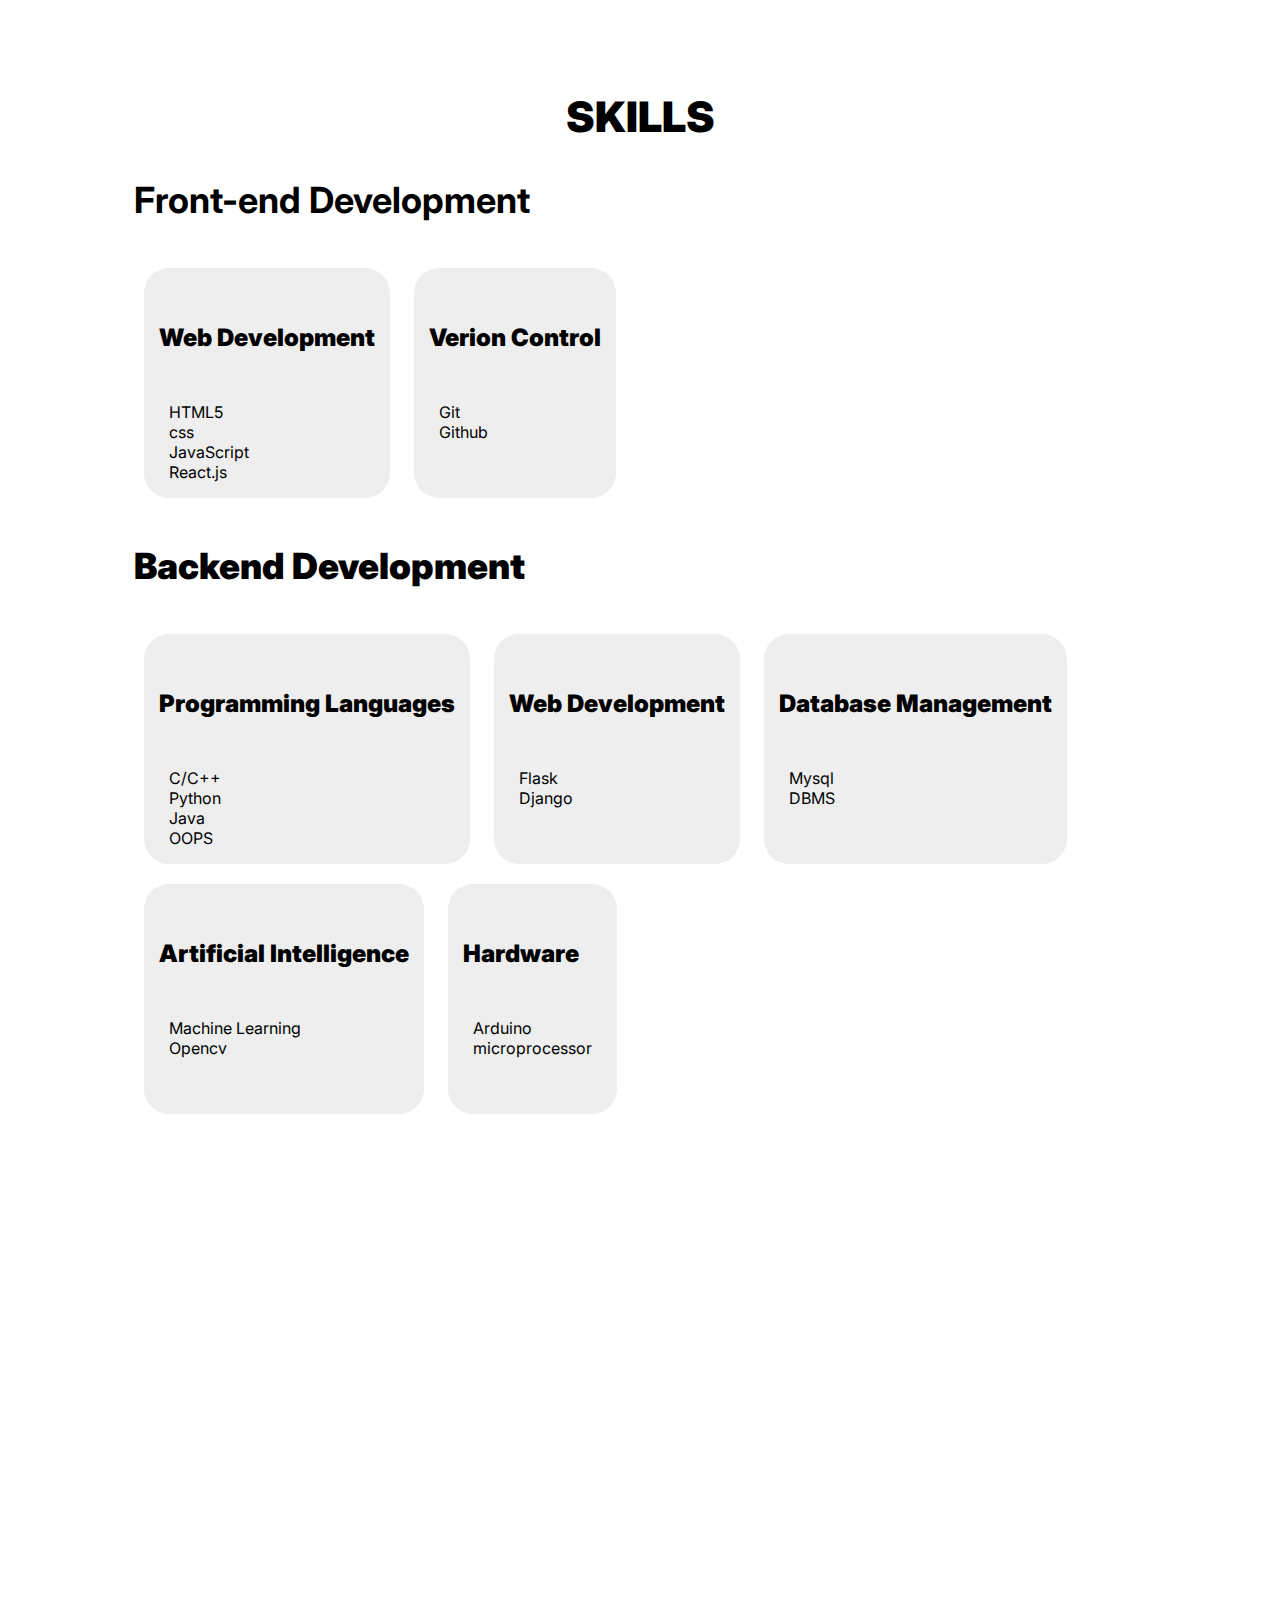
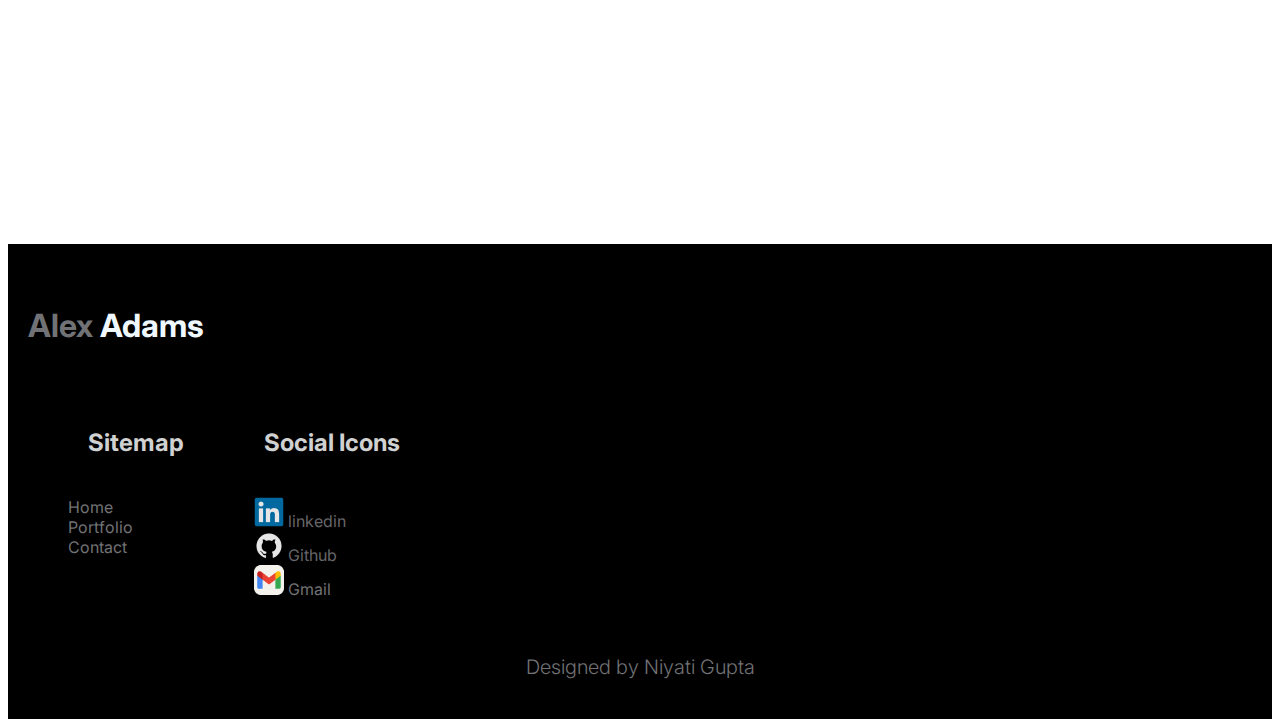
==== commit 4d15194d: "changed the navbar links" ====
--- a/index.html
+++ b/index.html
@@ -34,13 +34,16 @@
                   <div class="collapse navbar-collapse" id="navbarNav">
                     <ul class="navbar-nav mx-auto">
                       <li class="nav-item">
-                        <a class="nav-link active" href="index.html">Home</a>
+                        <a class="nav-link active" href="#">Home</a>
                       </li>
                       <li class="nav-item">
-                        <a class="nav-link" href="projects.html">Projects</a>
+                        <a class="nav-link" href="#projects">Portfolio</a>
                       </li>
                       <li class="nav-item">
-                        <a class="nav-link" href="contact.html">Contact</a>
+                        <a class="nav-link" href="#skills-section">Skills</a>
+                      </li>
+                      <li class="nav-item">
+                        <a class="nav-link" href="#contact-section">Contact</a>
                       </li>
                     </ul>
                   </div>
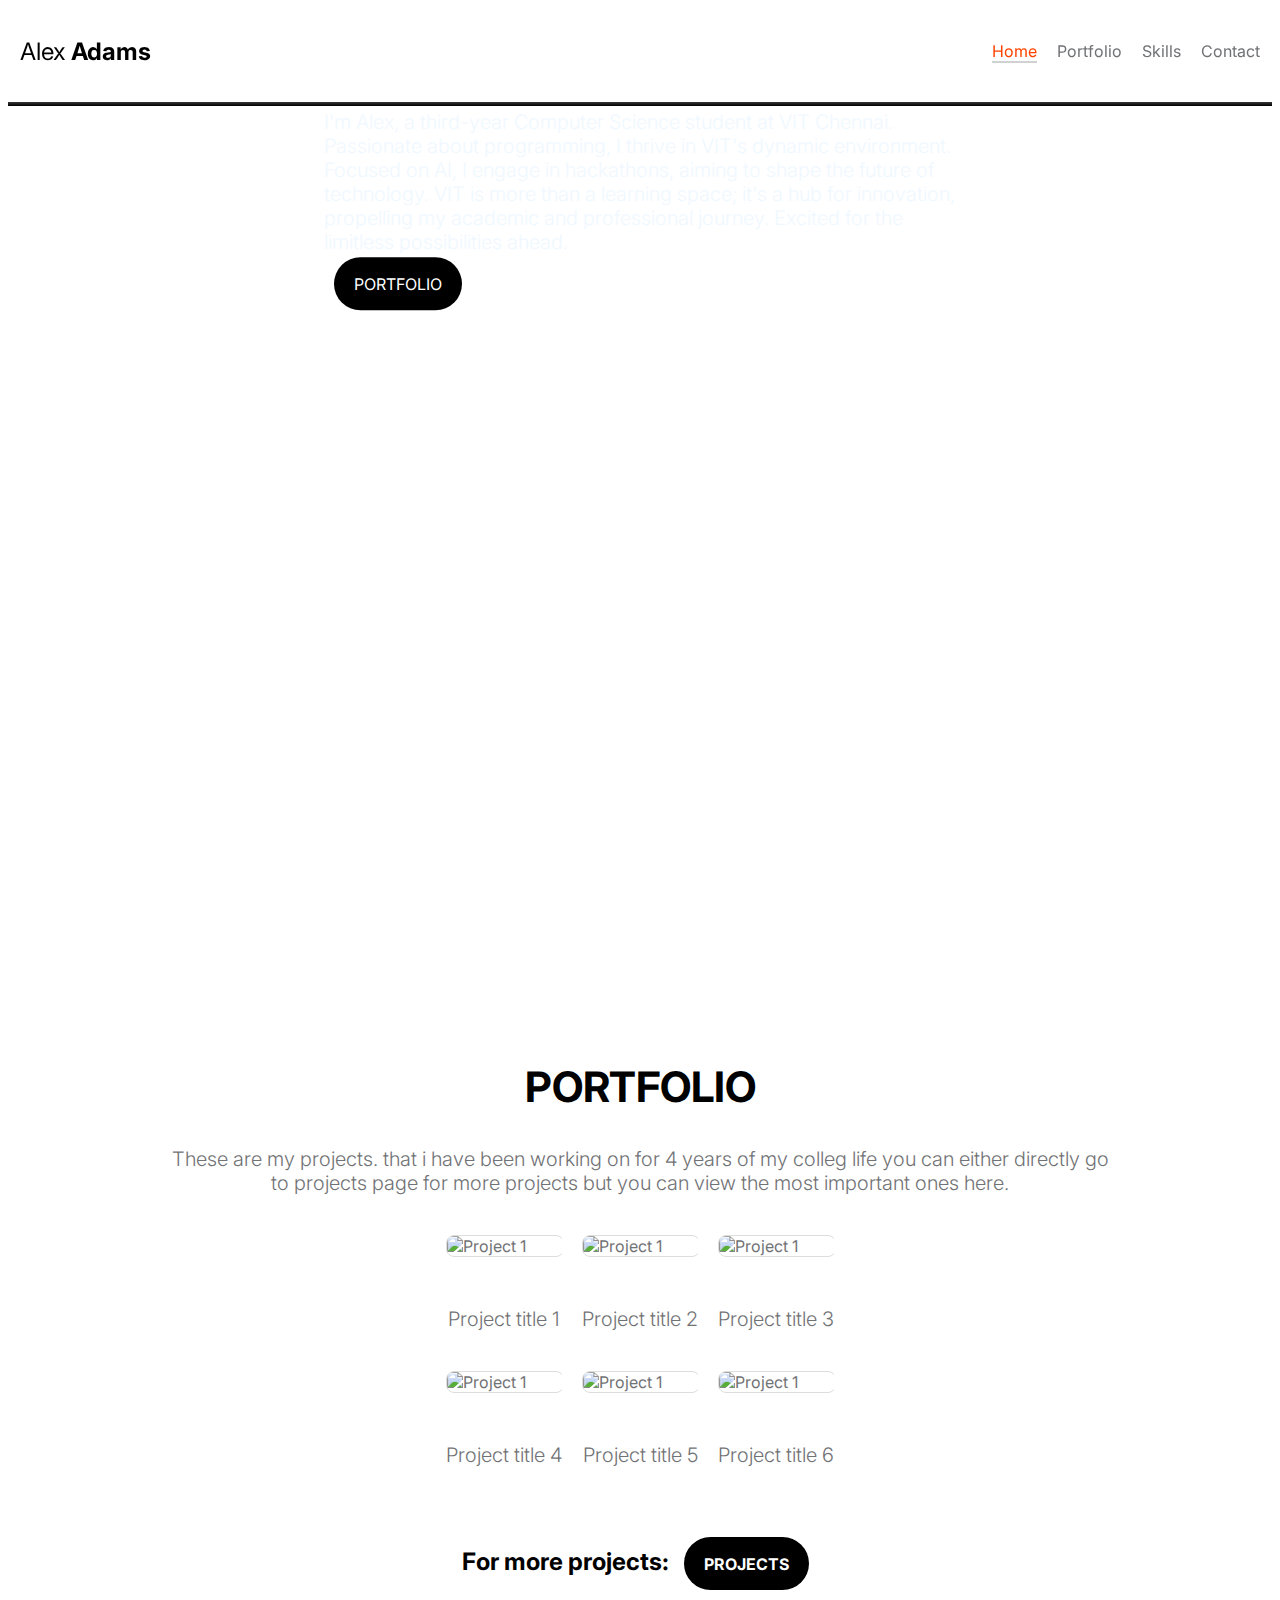
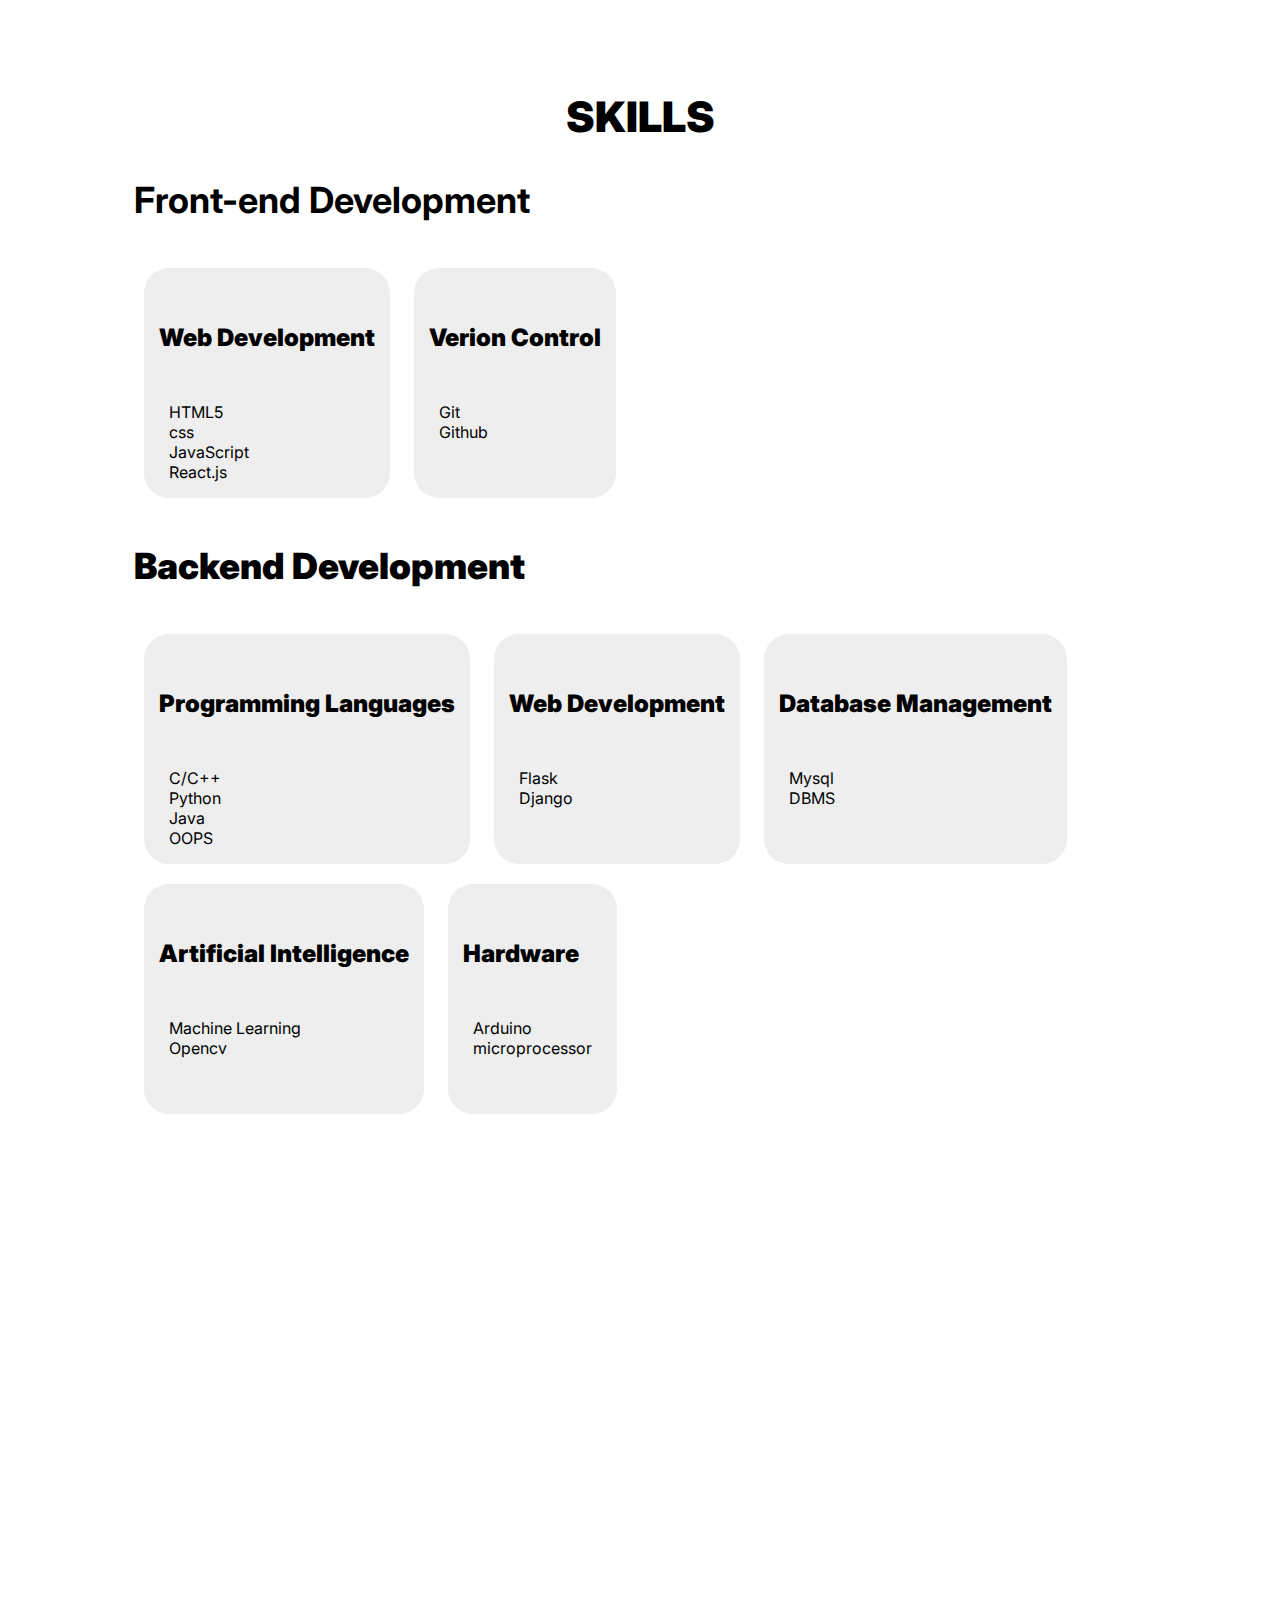
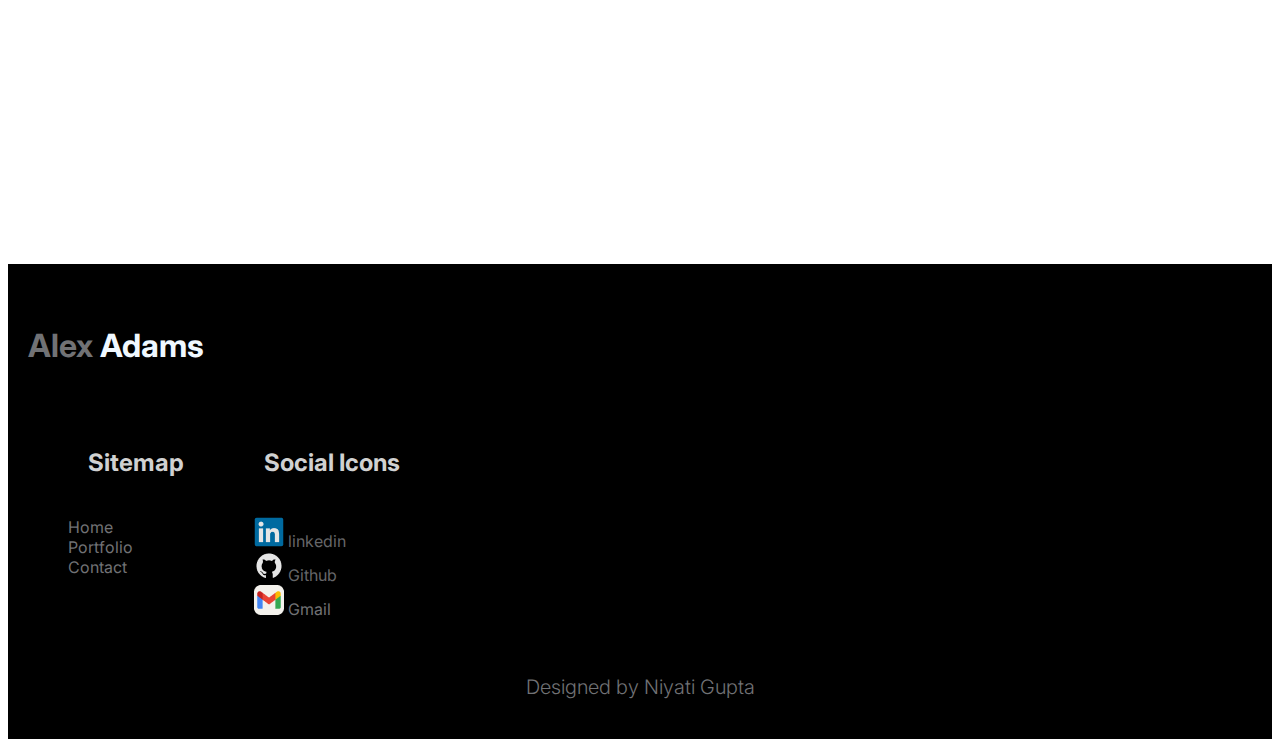
==== commit 6f48f97e: "made navbar responive" ====
--- a/index.html
+++ b/index.html
@@ -46,6 +46,11 @@
                         <a class="nav-link" href="#contact-section">Contact</a>
                       </li>
                     </ul>
+                    <div class="hamburger">
+                        <span class="bar"></span>
+                        <span class="bar"></span>
+                        <span class="bar"></span>
+                    </div>
                   </div>
                 </div>
               </nav>
@@ -304,6 +309,7 @@
         </footer>
 
         <script src="js/custom.js"></script>
+        <script src="js/ham.js"></script>
 
     </body>
 </html>
--- a/css/styles.css
+++ b/css/styles.css
@@ -416,10 +416,69 @@
   font-weight: var(--font-weight-bold);
   text-transform: uppercase;
   padding: 16px;
+  width: 100%;
 }
 
 .contact-form button[type='submit']:hover {
   background: var(--primary-color);
+}
+
+
+.contact {
+  display: flex;
+  justify-content: center;
+  align-items: center;
+  min-height: 100vh;
+}
+
+.contact-form {
+  max-width: 600px;
+  width: 100%;
+  background-color: #f5f5f5;
+  border-radius: 20px;
+  padding: 10px;
+  align-items: center;
+}
+
+.row {
+  margin-bottom: 20px;
+}
+
+.section-padding {
+  padding: 10px 0;
+}
+
+.form-floating{
+  margin: 20px;
+}
+
+.form-control {
+  width: 500px; 
+  padding: 10px;
+  margin-bottom: 15px; 
+  box-sizing: border-box; 
+}
+
+@media only screen and (max-width: 768px) {
+  .contact {
+      min-height: auto; 
+  }
+
+  .contact-form {
+      max-width: 100%; 
+  }
+
+  .form-control {
+      width: 100%; 
+  }
+
+  .form-floating {
+      margin: 10px; 
+  }
+
+  .contact-info {
+      padding: 20px;
+  }
 }
 
 
@@ -778,3 +837,64 @@
   opacity: 90%;
   transform: scale(1.08);
 }
+
+/* ham style */
+.hamburger {
+  display: none;
+}
+
+.bar {
+  display: block;
+  width: 25px;
+  height: 3px;
+  margin: 5px auto;
+  -webkit-transition: all 0.3s ease-in-out;
+  transition: all 0.3s ease-in-out;
+  background-color: #101010;
+}
+
+
+
+/* media query for ham */
+
+@media only screen and (max-width: 768px) {
+  .navbar-nav{
+      position: fixed;
+      left: -100%;
+      top: 5rem;
+      flex-direction: column;
+      background-color: #fff;
+      width: 100%;
+      border-radius: 10px;
+      text-align: center;
+      transition: 0.3s;
+      box-shadow:
+          0 10px 27px rgba(0, 0, 0, 0.05);
+  }
+
+  .navbar-nav.active {
+      left: 0;
+  }
+
+  .nav-item {
+      margin: 2.5rem 0;
+  }
+
+  .hamburger {
+      display: block;
+      cursor: pointer;
+  }
+
+  .hamburger.active .bar:nth-child(2) {
+    opacity: 0;
+}
+
+.hamburger.active .bar:nth-child(1) {
+    transform: translateY(8px) rotate(45deg);
+}
+
+.hamburger.active .bar:nth-child(3) {
+    transform: translateY(-8px) rotate(-45deg);
+}
+
+}
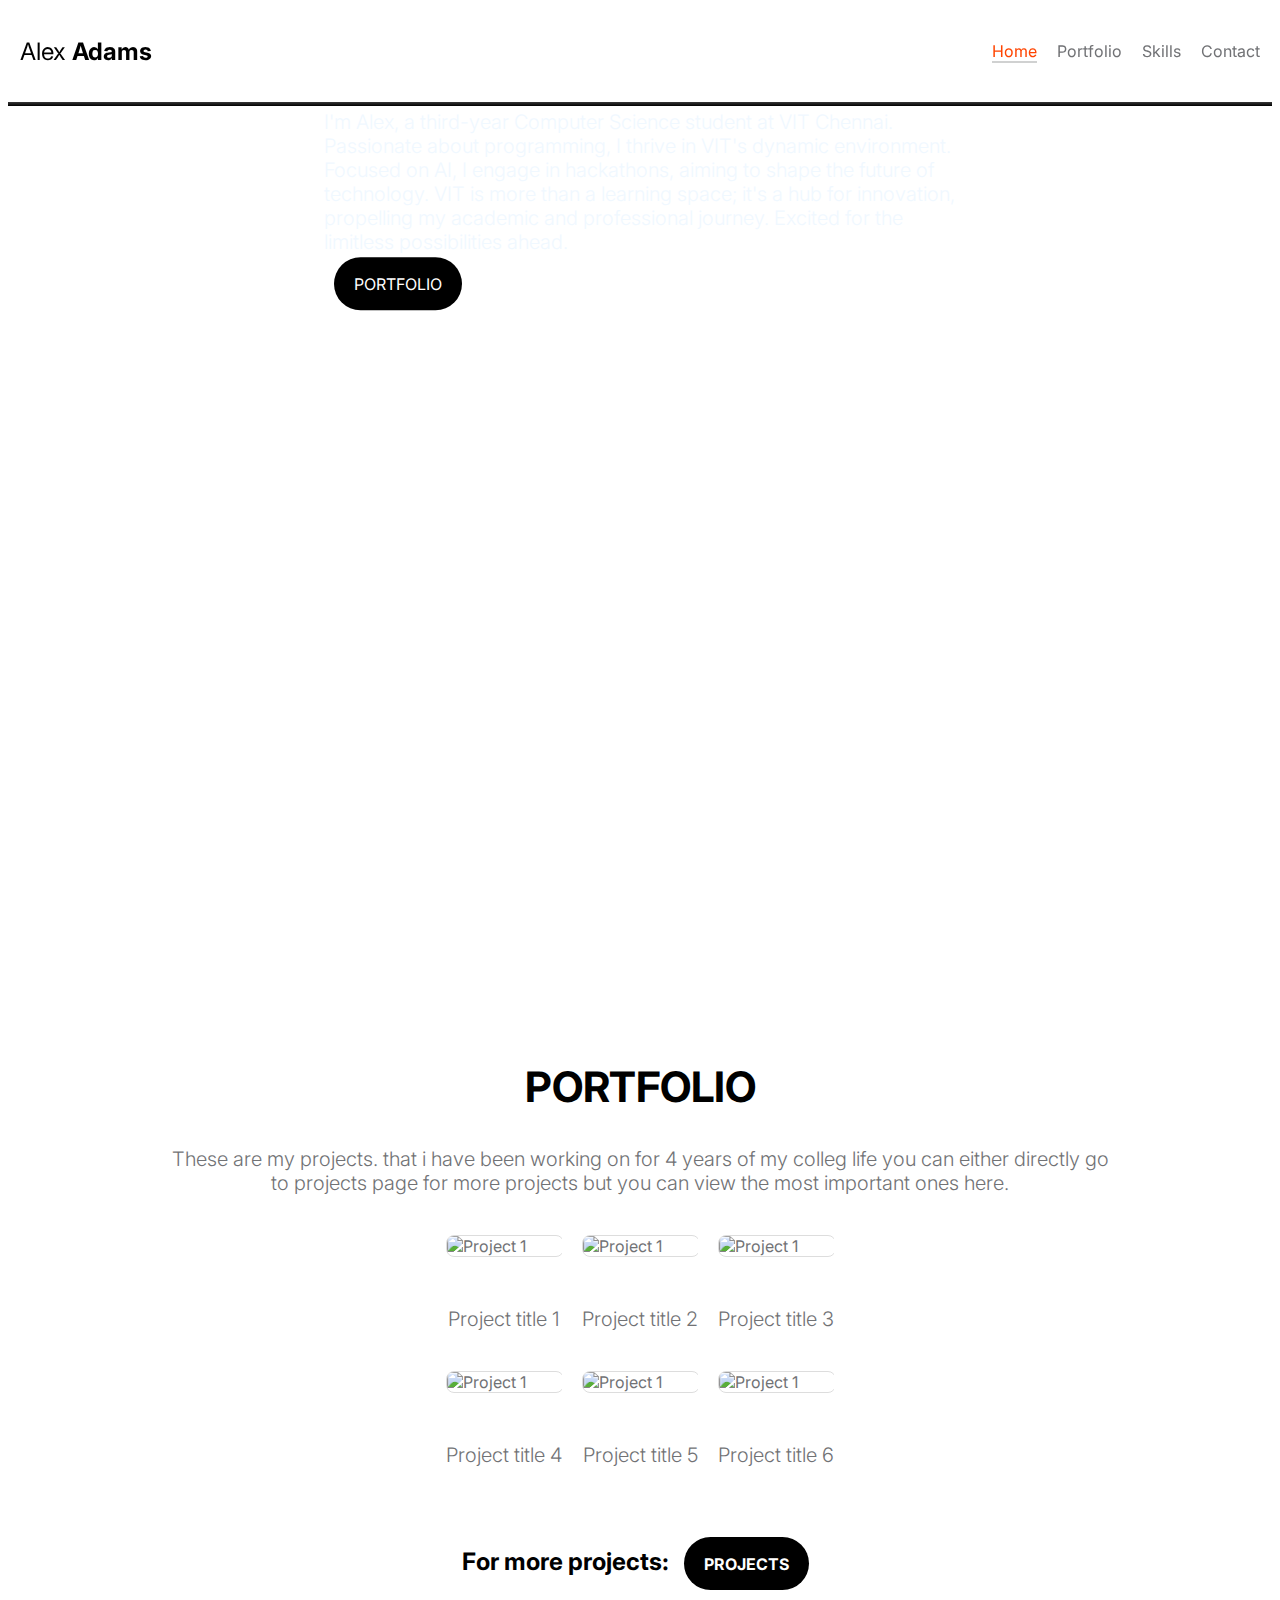
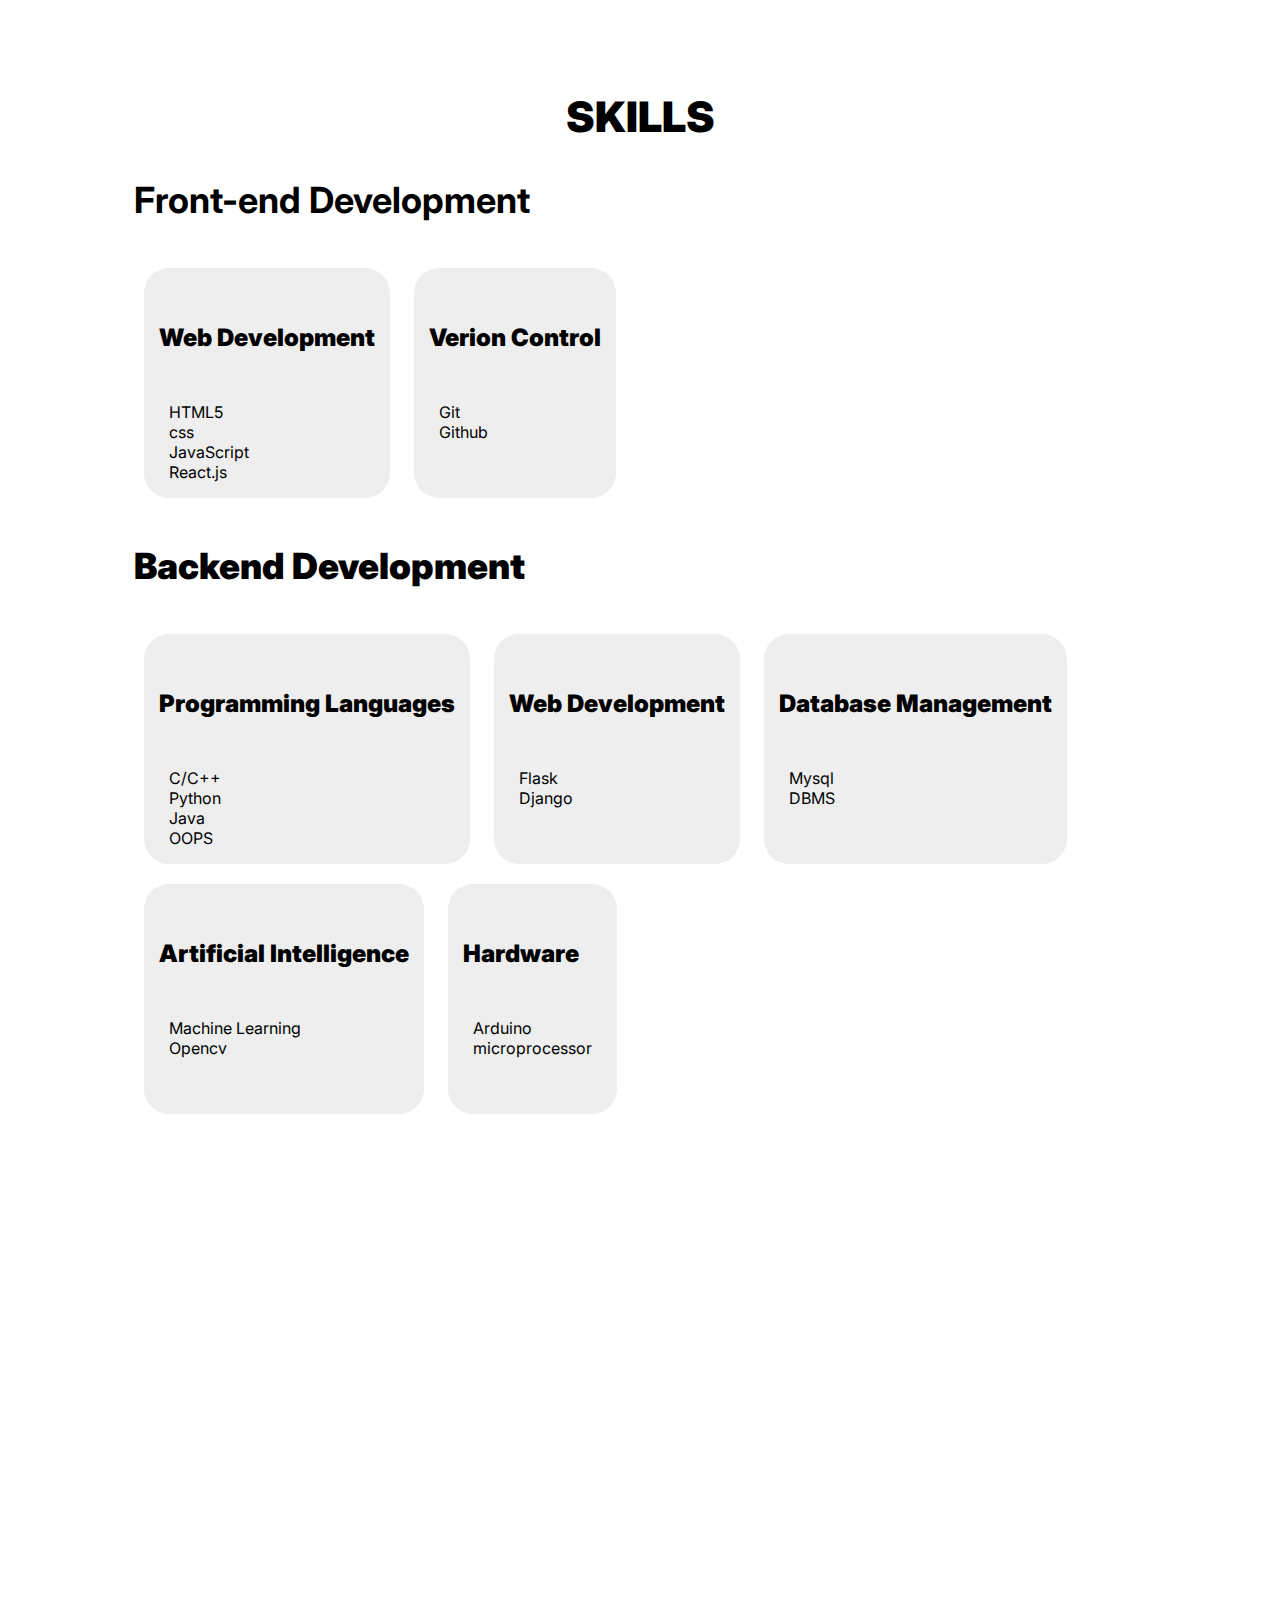
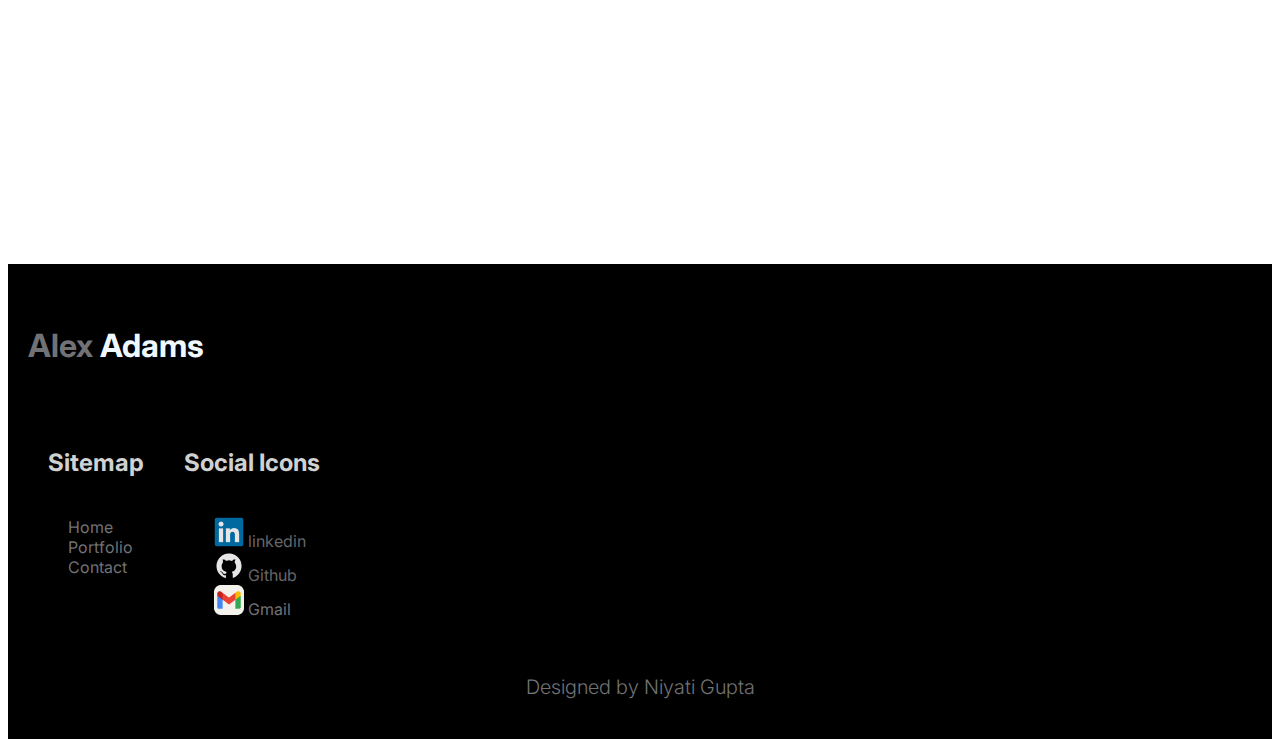
==== commit 51f0d1e0: "html validated" ====
--- a/index.html
+++ b/index.html
@@ -1,4 +1,4 @@
-<!doctype html>
+<!DOCTYPE html>
 <html lang="en">
     <head>
         <meta charset="utf-8">
@@ -18,17 +18,14 @@
         <link href="css/styles.css" rel="stylesheet">
 
     </head>
-    
     <body>
-    
         <main>
 
             <nav class="navbar navbar-expand-lg">
                 <div class="container">
-                <div class="name"  style="font-size: x-large;">
+                <div class="name">
                   <a class="navbar-brand" href="index.html">
-                    <strong><span>Alex</span></a> Adams</strong>
-                  
+                    <strong><span>Alex</span></strong></a> <strong>Adams</strong>
                 </div>
 
                   <div class="collapse navbar-collapse" id="navbarNav">
@@ -55,17 +52,17 @@
                 </div>
               </nav>
 
-            <section class="main-pic">   
+            <section class="main-pic">
                 <div class="pic-custom">
                     <img src="https://images.unsplash.com/photo-1626785774573-4b799315345d?w=500&auto=format&fit=crop&q=60&ixlib=rb-4.0.3&ixid=M3wxMjA3fDB8MHxzZWFyY2h8Mnx8Z3JhcGhpYyUyMGRlc2lnbnxlbnwwfHwwfHx8MA%3D%3D" class="img-fluid" alt="">
 
                     <div class="pic-bottom">
                         <div class="container">
                             <div class="row">
-                                <div class="col-lg-6 col-10">
+                                <div class="pic-text">
                                     <h1 class="pic-title">Hi, I am Alex</h1>
 
-                                    <p class="main-text" style="color: aliceblue;"> I'm Alex, a third-year Computer Science student at VIT Chennai. Passionate about programming, I thrive in VIT's dynamic environment. Focused on AI, I engage in hackathons, aiming to shape the future of technology. VIT is more than a learning space; it's a hub for innovation, propelling my academic and professional journey. Excited for the limitless possibilities ahead.</p>
+                                    <p class="main-text"> I'm Alex, a third-year Computer Science student at VIT Chennai. Passionate about programming, I thrive in VIT's dynamic environment. Focused on AI, I engage in hackathons, aiming to shape the future of technology. VIT is more than a learning space; it's a hub for innovation, propelling my academic and professional journey. Excited for the limitless possibilities ahead.</p>
 
                                     <a href="projects.html" class="btn custom-btn">portfolio</a>
                                 </div>
@@ -75,11 +72,9 @@
                 </div>
             </section>
 
-            
             <section id="projects">
                 <div id="section-works" class="section appear clearfix">
                     <div class="container">
-        
                         <div class="row mar-bot40">
                             <div class="col-md-offset-3 col-md-6">
                                 <div class="section-header">
@@ -88,7 +83,6 @@
                                 </div>
                             </div>
                         </div>
-        
                         <div id="portfolio-container">
                             <div id="portfolio" class="project-container">
                                 <div class="project-big-tile">
@@ -105,7 +99,6 @@
                                         <a href="projects.html">
                                             <img src="https://images.unsplash.com/photo-1522542550221-31fd19575a2d?w=500&auto=format&fit=crop&q=60&ixlib=rb-4.0.3&ixid=M3wxMjA3fDB8MHxzZWFyY2h8MTZ8fHdlYnNpdGV8ZW58MHx8MHx8fDA%3D" alt="Project 1">
                                         </a>
-                                    
                                     </div>
                                     <p class="project-title">Project title 2  </p>
                                 </div>
@@ -114,7 +107,6 @@
                                     <div class="project-tile">
                                         <a href="projects.html">
                                         <img src="https://plus.unsplash.com/premium_photo-1679079456083-9f288e224e96?w=500&auto=format&fit=crop&q=60&ixlib=rb-4.0.3&ixid=M3wxMjA3fDB8MHxzZWFyY2h8OXx8d2Vic2l0ZXxlbnwwfHwwfHx8MA%3D%3D" alt="Project 1">
-                                    
                                         </a>
                                     </div>
                                     <p class="project-title">Project title 3  </p>
@@ -147,14 +139,12 @@
                                     <p class="project-title">Project title 6 </p>
                                 </div>
 
-                                
-                            </div>
-                        </div>
-
-                        <h5 class="projects-page"> For more projects: 
+                            </div>
+                        </div>
+
+                        <h5 class="projects-page"> For more projects:
                             <a href="projects.html" class="btn custom-btn">Projects</a>
                         </h5>
-        
                     </div>
                 </div>
             </section>
@@ -169,7 +159,6 @@
                     <div class="break"></div>
                     <h3>Front-end Development</h3>
                     <div class="row">
-        
                         <div class="skill-box">
                             <h5><b>Web Development</b></h5>
                             <div class="skill-row">
@@ -179,8 +168,6 @@
                                 <div class="skill-item">React.js</div>
                             </div>
                         </div>
-                       
-        
                         <div class="skill-box">
                             <h5><b>Verion Control</b></h5>
                             <div class="skill-row">
@@ -189,12 +176,9 @@
                             </div>
                         </div>
                     </div>
-        
-                    
                     <div class="break"></div>
                     <h3><b>Backend Development</b></h3>
                     <div class="row">
-        
                         <div class="skill-box">
                             <h5><b>Programming Languages</b></h5>
                             <div class="skill-row">
@@ -204,7 +188,6 @@
                                 <div class="skill-item">OOPS</div>
                             </div>
                         </div>
-        
                         <div class="skill-box">
                             <h5><b>Web Development</b></h5>
                             <div class="skill-row">
@@ -212,60 +195,48 @@
                                 <div class="skill-item">Django</div>
                             </div>
                         </div>
-        
                         <div class="skill-box">
                             <h5><b>Database Management</b></h5>
                             <div class="skill-row">
                                 <div class="skill-item">Mysql</div>
                                 <div class="skill-item">DBMS</div>
                             </div>
-                        </div>	
-
+                        </div>
                         <div class="skill-box">
                             <h5><b>Artificial Intelligence</b></h5>
                             <div class="skill-row">
                                 <div class="skill-item">Machine Learning</div>
                                 <div class="skill-item">Opencv</div>
                             </div>
-                        </div>	
-
+                        </div>
                         <div class="skill-box">
                             <h5><b>Hardware</b></h5>
                             <div class="skill-row">
                                 <div class="skill-item">Arduino</div>
                                 <div class="skill-item">microprocessor </div>
                             </div>
-                        </div>	
-
-                    </div>
-
-                    
-        
-    
+                        </div>
+                    </div>
+                </div>
             </section>
 
 
             <section id="contact-section">
-                <h5 class="projects-page"> Give your feedback: 
+                <h5 class="projects-page"> Give your feedback:
                     <a href="contact.html" class="btn custom-btn">Contact</a>
                 </h5>
 
             </section>
 
-        </main>
+    </main>
 
         <footer id="main-footer">
-            
-            <h4 class="design-name" style="color: aliceblue;"><a href="index.html">Alex</a> Adams</h4>
-                    
+            <h4 class="design-name"><a href="index.html">Alex</a> Adams</h4>
             <div id="footer">
-                
                 <div class="c1">
-                    
                     <div class="sitemap">
-
-                        <ul class="items" style="list-style: none;">
-                            <h5 class="name">Sitemap</h5>
+                        <h5 class="name">Sitemap</h5>
+                        <ul class="items">
                             <li class="footer-item"><a href="index.html" class="footer-menu-link">Home</a></li>
 
                             <li class="footer-item"><a href="projects.html" class="footer-menu-link">Portfolio</a></li>
@@ -276,9 +247,8 @@
                     </div>
 
                     <div class="links">
+                        <h5 class="name">Social Icons</h5>
                         <ul class="icons">
-                            <h5 class="name">Social Icons</h5>
-
                             <li><a href="https://www.linkedin.com/in/niyati-gupta-951a6a243/" class="linkedin">
                                 <img src="images/devicon_linkedin.png" alt="linkedin">  linkedin
                                 </a></li>
@@ -296,7 +266,6 @@
 
                 </div>
 
-                
 
             </div>
             <div class="c2">
@@ -312,4 +281,4 @@
         <script src="js/ham.js"></script>
 
     </body>
-</html>
+</html>--- a/css/styles.css
+++ b/css/styles.css
@@ -1,6 +1,4 @@
-/*---------------------------------------
-  CUSTOM PROPERTIES ( VARIABLES )             
------------------------------------------*/
+/*--------------------------------------- CUSTOM VARIABLES ----------------------------------------*/
 :root {
   --white-color:                #FFFFFF;
   --primary-color:              #FF4400;
@@ -45,9 +43,7 @@
     position: relative;
 }
 
-/*---------------------------------------
-  TYPOGRAPHY               
------------------------------------------*/
+/*--------------------------------------- TYPOGRAPHY ----------------------------------------*/
 
 h2,
 h3,
@@ -128,9 +124,7 @@
 }
 
 
-/*---------------------------------------
-  CUSTOM BUTTON & ICON              
------------------------------------------*/
+/*--------------------------------------- CUSTOM BUTTON & ICON -----------------------------------------*/
 .custom-btn {
   background: var(--dark-color);
   border-radius: 50px;
@@ -149,9 +143,7 @@
 }
 
 
-/*---------------------------------------
-  DIV SEPARATOR               
------------------------------------------*/
+/*---------------------------------------  DIV SEPARATOR -----------------------------------------*/
 .div-separator {
   position: relative;
 }
@@ -179,9 +171,7 @@
   text-transform: uppercase;
 }
 
-/*---------------------------------------
-  FULL IMAGE               
------------------------------------------*/
+/*--------------------------------------- FULL IMAGE -----------------------------------------*/
 .full-image-img {
   display: block;
   position: absolute;
@@ -198,9 +188,7 @@
   }
 }
 
-/*---------------------------------------
-  NAVIGATION               
------------------------------------------*/
+/*--------------------------------------- NAVIGATION -----------------------------------------*/
 
 .navbar {
   background: var(--white-color);
@@ -290,12 +278,11 @@
 
 .name{
   padding-left: 20px;
-}
-
-
-/*---------------------------------------
-  SITE HEADER              
------------------------------------------*/
+  font-size: x-large;
+}
+
+
+/*--------------------------------------- SITE HEADER  -----------------------------------------*/
 .site-header {
   background-color: var(--section-bg-color);
   position: relative;
@@ -322,14 +309,12 @@
   object-fit: cover;
 }
 
-.main-text{
+.main-text {
   margin-bottom: 20px;
-
-}
-
-/*---------------------------------------
-  Main picture             
------------------------------------------*/
+  color: aliceblue;
+}
+
+/* Main picture */
 @media (min-width: 992px) {
   .main-pic {
     height: 100vh;
@@ -371,11 +356,71 @@
   transform: translate(-50%, -40%);
 }
 
-
-
-/*---------------------------------------
-  SECTION               
------------------------------------------*/
+/* Mobile responsiveness */
+@media (max-width: 991px) {
+  .main-pic {
+    height: auto;
+  }
+
+  .pic-custom {
+    margin-top: 20px;
+  }
+
+  .pic-bottom .container {
+    top: 50%;
+    transform: translate(-50%, -50%);
+  }
+
+  .main-text {
+    padding: 20px;
+    display: block;
+  }
+
+  .custom-btn {
+    display: inline-block;
+    margin-top: 10px;
+  }
+}
+
+
+@media (max-width: 767px) {
+
+  .pic-title{
+    font-size: 18px;
+
+  }
+
+  .main-text {
+    font-size: 16px; 
+  }
+
+  .custom-btn {
+    font-size: 14px;
+  }
+}
+
+@media (max-width: 650px) {
+  .pic-title{
+    font-size: 18px;
+
+  }
+  .main-text {
+    font-size: 11px;
+    padding: 1px;
+    margin: 1px;
+    width: 100%;
+  }
+
+  .custom-btn {
+    font-size: 11px;
+    margin: 1px;
+    height: 20px;
+  }
+}
+
+
+
+/*--------------------------------------- SECTION -----------------------------------------*/
 section {
   content-visibility: auto;
   contain-intrinsic-size: 700px;
@@ -391,9 +436,7 @@
 }
 
 
-/*---------------------------------------
-  CONTACT              
------------------------------------------*/
+/*---------------------------------------  CONTACT  ----------------------------------------*/
 .contact-info {
   padding: 40px;
 }
@@ -482,9 +525,8 @@
 }
 
 
-/*---------------------------------------
-  RESPONSIVE STYLES               
------------------------------------------*/
+/*---------------------------------------RESPONSIVE STYLES-----------------------------------------*/
+
 @media screen and (max-width: 1200px) {
   h1 {
     font-size: 62px;
@@ -604,7 +646,7 @@
 
 
 
-/* ------------------------------------------------------------------------------------------------------------- */
+/* -------------------------------------------Header------------------------------------------------------------------ */
 
 .section-header {
   text-align: center;
@@ -638,7 +680,6 @@
   height: auto;
   border: 1px solid #ddd;
   border-radius: 8px;
-  /* box-shadow: 0 4px 8px rgba(0, 0, 0, 0.1); */
   transition: transform 0.3s ease-out;
   display: flex;
 }
@@ -821,6 +862,10 @@
   .sitemap, .links {
       margin-right: 0; 
   }
+
+  .sitemap .items{
+    list-style: none;
+  }
 }
 
 
@@ -837,8 +882,13 @@
   opacity: 90%;
   transform: scale(1.08);
 }
-
-/* ham style */
+.design-name{
+  color: aliceblue;
+}
+.sitemap .items{
+  list-style: none;
+}
+/* ----------------ham style -------------------*/
 .hamburger {
   display: none;
 }
